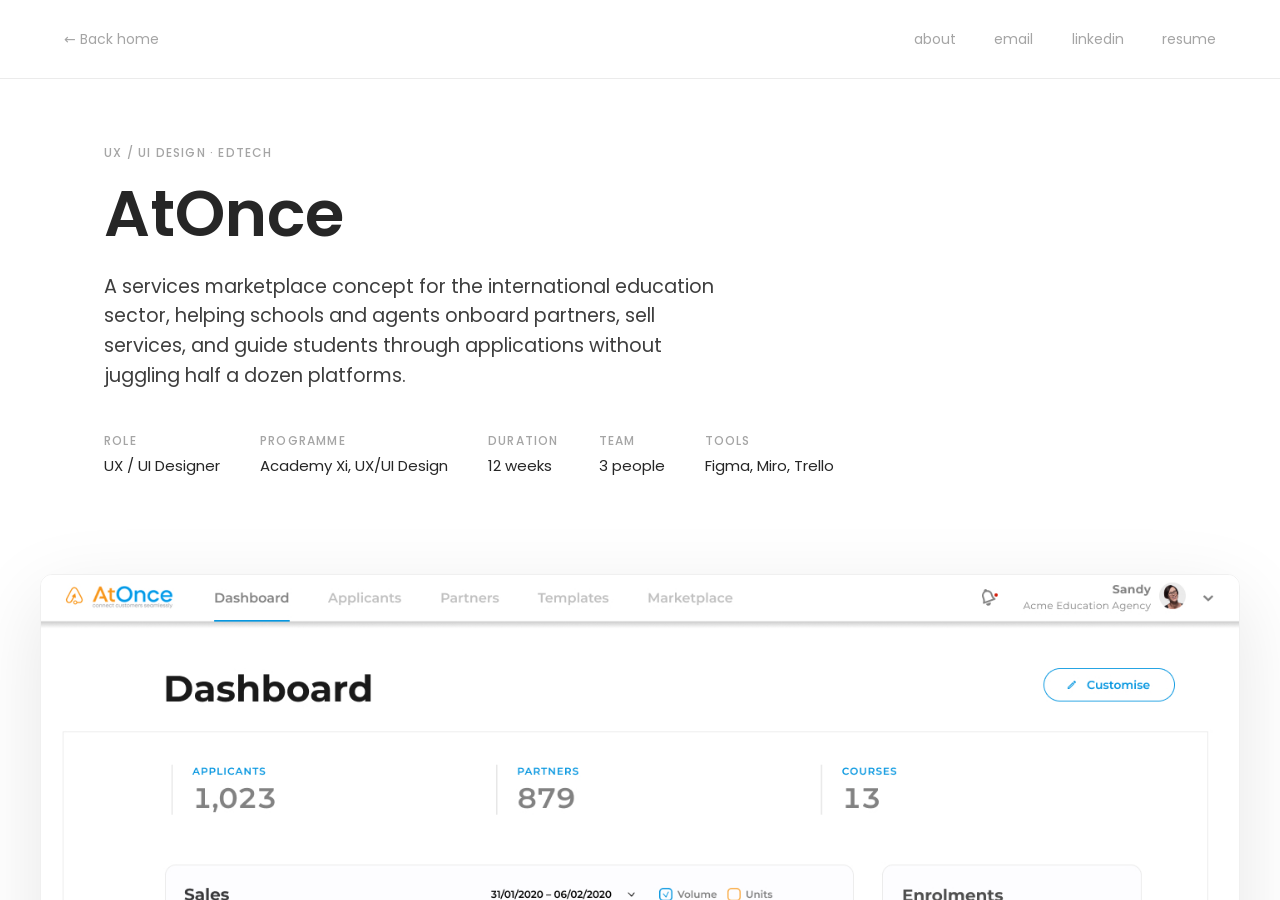
==== work/atonce/index.html @ ec9c0b7f "Publish portfolio site for GitHub Pages user site hosting. Co-authored-by: Cursor <cursoragent@curso" ====
<!DOCTYPE html>
<html lang="en">
<head>
  <meta charset="UTF-8">
  <meta name="viewport" content="width=device-width, initial-scale=1.0">
  <title>AtOnce | Jack Morgan</title>
  <meta name="description" content="Case study: designing a services marketplace for international education, onboarding schools, agents, and students.">
  <meta property="og:title" content="AtOnce | Jack Morgan">
  <meta property="og:description" content="Academy Xi UX/UI project, a platform to connect education agents, schools, and international students.">
  <meta property="og:image" content="../../images/case-studies/atonce/dashboard.jpg">
  <link rel="preconnect" href="https://fonts.googleapis.com">
  <link rel="preconnect" href="https://fonts.gstatic.com" crossorigin>
  <link href="https://fonts.googleapis.com/css2?family=Poppins:wght@400;500;600&display=swap" rel="stylesheet">
  <link rel="stylesheet" href="../../css/style.css">
  <link rel="icon" href="data:image/svg+xml,<svg xmlns='http://www.w3.org/2000/svg' viewBox='0 0 100 100'><text y='.9em' font-size='90'>J</text></svg>">
</head>
<body>
  <div class="case-panel case-panel--open" id="case-panel">
    <div class="case-panel__scroll">
      <div class="case-page">
    <header class="case-header">
      <a href="/index.html" class="case-back">← Back home</a>
                  <nav class="site-header__nav" aria-label="Site navigation">
        <a href="/index.html#about">about</a>
        <a href="mailto:jackalexmorgan@gmail.com">email</a>
        <a href="https://www.linkedin.com/in/jack-morgan-b9568921" target="_blank" rel="noopener noreferrer">linkedin</a>
        <a href="/resume.pdf" target="_blank" rel="noopener noreferrer">resume</a>
      </nav>
    </header>

    <section class="case-hero">
      <p class="case-hero-tag case-hero-tag--atonce reveal">UX / UI Design · EdTech</p>
      <h1 class="reveal">AtOnce</h1>
      <p class="case-hero-sub reveal">A services marketplace concept for the international education sector, helping schools and agents onboard partners, sell services, and guide students through applications without juggling half a dozen platforms.</p>

      <dl class="case-meta reveal">
        <div class="case-meta-item">
          <dt>Role</dt>
          <dd>UX / UI Designer</dd>
        </div>
        <div class="case-meta-item">
          <dt>Programme</dt>
          <dd>Academy Xi, UX/UI Design</dd>
        </div>
        <div class="case-meta-item">
          <dt>Duration</dt>
          <dd>12 weeks</dd>
        </div>
        <div class="case-meta-item">
          <dt>Team</dt>
          <dd>3 people</dd>
        </div>
        <div class="case-meta-item">
          <dt>Tools</dt>
          <dd>Figma, Miro, Trello</dd>
        </div>
      </dl>
    </section>

    <div class="case-hero-image reveal">
      <img src="../../images/case-studies/atonce/dashboard.jpg" alt="AtOnce dashboard showing marketplace, applicants, and partner management">
    </div>

    <div class="case-body">
      <section class="case-section reveal">
        <p class="section-label">01 — The brief</p>
        <h2>A marketplace for <em>education services</em></h2>
        <p>AtOnce was pitched as a services marketplace: a place where organisations could connect consumers to services through a transparent, multi-party platform. For this project, the focus narrowed to international education: schools and financial services providers on one side, education agents and students on the other.</p>
        <p>The core question was practical: what interface and journey gives wholesalers and retailers the simplest path to onboard, sell services, and keep applications moving? Students applying from overseas face language barriers, time-zone gaps, and a tangle of forms. Agents are stuck switching between platforms. Schools spend too long collating documents. AtOnce was meant to reduce all three.</p>

        <div class="image-block">
          <img src="../../images/case-studies/atonce/project-canvas.png" alt="AtOnce project canvas, problem statements, pain points, and proposed solution">
          <p class="image-caption">Project canvas: pain points, problem statements, and proposed outcomes mapped at the start of the project.</p>
        </div>
      </section>

      <section class="case-section reveal">
        <p class="section-label">02 — Discover</p>
        <h2>Understanding agents, <em>schools, and students</em></h2>
        <p>We started with qualitative and quantitative research, user interviews to hear how agents and school staff actually worked day to day, plus surveys and polls to test whether those patterns held at scale. The same themes kept surfacing: too much admin, too many errors, too many places to check for application status.</p>
        <p>I mapped existing journeys to see where handoffs broke down between enrolment offices, agents, and students in different time zones. That gave us a baseline before we looked at what competitors were doing.</p>

        <div class="research-steps">
          <div class="research-step">
            <h3>User interviews</h3>
            <p>Conversations with education agents and school administrators about how they onboard partners and manage student applications today.</p>
          </div>
          <div class="research-step">
            <h3>Surveys &amp; polls</h3>
            <p>Broader validation of the pain points we'd heard, language barriers, platform fragmentation, and delays caused by time differences.</p>
          </div>
          <div class="research-step">
            <h3>User flows</h3>
            <p>Documented how new users moved through setup and onboarding in the current (fragmented) experience.</p>
          </div>
        </div>

        <p><strong>Competitive analysis.</strong> We reviewed Cohortgo, Edvisor, and ApplyBoard to see how they handled agent onboarding, application tracking, and student-facing flows. Cohortgo was strong on payments and agent management but didn't cover enrolments. Edvisor and ApplyBoard each had useful patterns, particularly around dashboard density and how much status visibility agents expected, but none solved the whole problem.</p>

        <div class="competitor-grid">
          <img src="../../images/case-studies/atonce/competitors/atonce.jpg" alt="Cohortgo competitor analysis, agent management and onboarding flows">
          <img src="../../images/case-studies/atonce/competitors/edvisor.jpg" alt="Edvisor competitor analysis">
          <img src="../../images/case-studies/atonce/competitors/applyboard.jpg" alt="ApplyBoard competitor analysis">
        </div>

        <div class="image-block">
          <img src="../../images/case-studies/atonce/user-flow-onboarding.jpg" alt="AtOnce new user onboarding flow diagram">
          <p class="image-caption">New user onboarding flow: mapped before wireframing.</p>
        </div>
      </section>

      <section class="case-section reveal">
        <p class="section-label">03 — Define</p>
        <h2>From research to <em>shared priorities</em></h2>
        <p>Interview notes and survey responses went into an affinity map so the team could see clusters instead of individual anecdotes. Two problem statements drove the rest of the project: students who feel overwhelmed applying from abroad need a clearer, faster path through services and documentation; agents who are tired of switching platforms need one place to manage clients end to end.</p>
        <p>I developed a schools-focused persona, Sofia, who manages enrolments for an English language school in Sydney, to keep decisions grounded. She processes around 30 applications a month, tracks most of her work in Excel, and is tired of missing details, time-zone delays, and re-entering the same student information across systems.</p>

        <div class="image-block">
          <img src="../../images/case-studies/atonce/affinity-map.png" alt="Affinity map clustering research findings for AtOnce">
          <p class="image-caption">Affinity map: synthesising interview and survey findings into themes.</p>
        </div>

        <div class="image-block">
          <img src="../../images/case-studies/atonce/persona.jpg" alt="Schools persona for AtOnce, goals, frustrations, and context">
          <p class="image-caption">Schools persona: used to evaluate layout and workflow decisions.</p>
        </div>
      </section>

      <section class="case-section reveal">
        <p class="section-label">04 — Develop</p>
        <h2>Flows, structure, and <em>mid-fi wireframes</em></h2>
        <p>With the problem space defined, I worked through setup flows for new organisations, information architecture for the main product areas, and card sorting with the team to agree what belonged in primary navigation versus secondary settings.</p>
        <p>Mid-fidelity wireframes tested the dashboard, marketplace, applicant management, and form-builder concepts before any visual polish. The goal was to validate structure: could a school admin find an applicant, invite a partner, and edit a template without getting lost?</p>

        <div class="image-block">
          <img src="../../images/case-studies/atonce/user-flow-setup.jpg" alt="AtOnce new user setup flow diagram">
          <p class="image-caption">Setup flow: organisation configuration before day-to-day use.</p>
        </div>

        <div class="wireframe-grid">
          <img src="../../images/case-studies/atonce/wireframes/slide-1.jpeg" alt="AtOnce wireframe, dashboard concept">
          <img src="../../images/case-studies/atonce/wireframes/slide-2.jpeg" alt="AtOnce wireframe, marketplace concept">
          <img src="../../images/case-studies/atonce/wireframes/slide-3.jpeg" alt="AtOnce wireframe, applicants list">
          <img src="../../images/case-studies/atonce/wireframes/slide-4.jpeg" alt="AtOnce wireframe, partner invite">
          <img src="../../images/case-studies/atonce/wireframes/slide-5.jpeg" alt="AtOnce wireframe, form builder">
          <img src="../../images/case-studies/atonce/wireframes/slide-6.jpeg" alt="AtOnce wireframe, template editing">
        </div>
        <p class="image-caption">Mid-fidelity wireframes: six core screens explored before hi-fi design.</p>
      </section>

      <section class="case-section reveal">
        <p class="section-label">05 — Deliver</p>
        <h2>Hi-fi prototype across <em>the full platform</em></h2>
        <p>The final designs covered login and onboarding, a dashboard for daily overview, marketplace and partner management, applicant tracking, template libraries, and a form builder for custom application questions. Accessibility was a constraint throughout, iconography, dropdowns, language, and screen-reader compatibility all had to be considered alongside cost limits on assets.</p>
        <p>This was a concept delivered as part of my Academy Xi coursework, not a shipped product, but the process mirrored a real engagement: research, synthesis, iterative wireframes, and a clickable prototype ready for stakeholder review.</p>

        <div class="prototype-grid">
          <img src="../../images/case-studies/atonce/prototype/marketplace.jpg" alt="AtOnce marketplace, browsing available services">
          <img src="../../images/case-studies/atonce/prototype/applicants.jpg" alt="AtOnce applicants view">
          <img src="../../images/case-studies/atonce/prototype/partners.jpg" alt="AtOnce partners management">
          <img src="../../images/case-studies/atonce/prototype/templates.jpg" alt="AtOnce application templates">
          <img src="../../images/case-studies/atonce/prototype/edit-form.jpg" alt="AtOnce form builder, editing questions">
          <img src="../../images/case-studies/atonce/prototype/onboarding.jpg" alt="AtOnce onboarding screen">
        </div>
      </section>

      <section class="case-section reveal">
        <p class="section-label">06 — Outcome</p>
        <h2>What the project <em>taught me</em></h2>
        <p>AtOnce was my first end-to-end UX project, from canvas and interviews through to hi-fi screens, and it set the pattern for how I still work: map the ecosystem first, let research argue against your assumptions, and don't reach for visual design until the flows survive a wireframe conversation.</p>
        <p>The education domain added complexity I hadn't dealt with before: multiple user types with different goals, compliance undertones, and accessibility requirements that couldn't be an afterthought. Balancing agent efficiency with student clarity was the through-line of every iteration.</p>

        <div class="outcome-grid">
          <div class="outcome-card">
            <h3>Full double-diamond process</h3>
            <p>Discover, define, develop, and deliver, with research artefacts, personas, and prototypes at each stage.</p>
          </div>
          <div class="outcome-card">
            <h3>Multi-sided platform</h3>
            <p>Designed for schools, agents, and students, each with different entry points into the same marketplace.</p>
          </div>
          <div class="outcome-card">
            <h3>Form builder &amp; templates</h3>
            <p>Custom application flows so organisations could adapt questions without developer support.</p>
          </div>
          <div class="outcome-card">
            <h3>Accessibility-aware</h3>
            <p>Constraints around iconography, language, and assistive technology shaped decisions from wireframes onward.</p>
          </div>
        </div>
      </section>
    </div>

    <footer class="case-footer">
      <p>See also: <em><a href="../digital-hq/index.html" data-hover-color="#2066ad">Digital HQ</a></em> · <em><a href="../galleries/insurance-dashboard/index.html" data-hover-color="#ffcf00">Insurance Dashboard</a></em></p>
      <p class="case-footer-sub">Interested in working together?</p>
      <div class="case-footer-links">
        <a href="/index.html">Back home</a>
        <a href="https://www.linkedin.com/in/jack-morgan-b9568921" target="_blank" rel="noopener noreferrer">LinkedIn</a>
        <a href="mailto:jackalexmorgan@gmail.com">Email</a>
      </div>
    </footer>
  </div>
    </div>
  </div>
<script src="../../js/cursor.js"></script>
<script src="../../js/case-panel.js"></script>
</body>
</html>
---- css/style.css ----
@import url('https://fonts.googleapis.com/css2?family=Poppins:wght@400;500;600&display=swap');

:root {
  --bg: #ffffff;
  --bg-block: #f7f7f7;
  --text: #262626;
  --text-body: #3e3e3e;
  --text-muted: #a5a5a5;
  --text-block-muted: #666666;
  --accent-cta: #6f56cc;
  --highlight: #d9f8fe;
  --border: #d4d4d4;
  --font-heading: 'Poppins', system-ui, sans-serif;
  --font-sans: 'Poppins', system-ui, sans-serif;
  --ease: cubic-bezier(0.22, 1, 0.36, 1);
  --content-max: 1251px;
  --layout-gutter: clamp(1.5rem, 5vw, 5rem);
  --gutter: var(--layout-gutter);
  --work-screenshot-shadow: 0 4px 32px rgba(0, 0, 0, 0.2);
}

*,
*::before,
*::after {
  box-sizing: border-box;
  margin: 0;
  padding: 0;
}

html {
  scroll-behavior: smooth;
  -webkit-font-smoothing: antialiased;
}

body {
  font-family: var(--font-sans);
  background: var(--bg);
  color: var(--text);
  line-height: 1.6;
  font-size: 16px;
}

body.has-floating-cursor,
body.has-floating-cursor a,
body.has-floating-cursor button,
body.has-floating-cursor input,
body.has-floating-cursor textarea,
body.has-floating-cursor select,
body.has-floating-cursor label,
body.has-floating-cursor summary,
body.has-floating-cursor .block,
body.has-floating-cursor .gallery-page__image--expandable,
body.has-floating-cursor .gallery-lightbox__backdrop {
  cursor: none;
}

.floating-cursor {
  position: fixed;
  inset: 0;
  pointer-events: none;
  z-index: 100000;
}

.floating-cursor.is-hidden {
  opacity: 0;
  visibility: hidden;
}

.floating-cursor__ring {
  position: fixed;
  top: 0;
  left: 0;
  display: flex;
  align-items: center;
  justify-content: center;
  border-radius: 50%;
  pointer-events: none;
  will-change: transform;
  width: 24px;
  height: 24px;
  background: rgba(88, 88, 96, 0.34);
  box-shadow:
    inset 0 0 0 0.5px rgba(255, 255, 255, 0.28),
    0 1px 6px rgba(0, 0, 0, 0.1);
  transition:
    width 0.38s cubic-bezier(0.34, 1.25, 0.64, 1),
    height 0.38s cubic-bezier(0.34, 1.25, 0.64, 1),
    background 0.28s ease,
    box-shadow 0.28s ease,
    opacity 0.28s ease;
}

.floating-cursor__icon {
  position: absolute;
  width: 18px;
  height: 18px;
  color: rgba(255, 255, 255, 0.92);
  opacity: 0;
  transform: scale(0.82);
  transition:
    opacity 0.24s ease,
    transform 0.32s cubic-bezier(0.34, 1.25, 0.64, 1);
}

.floating-cursor.is-zoom-in .floating-cursor__ring {
  width: 46px;
  height: 46px;
  background: rgba(120, 120, 128, 0.3);
}

.floating-cursor.is-zoom-in .floating-cursor__icon--zoom-in {
  opacity: 1;
  transform: scale(1);
}

.floating-cursor.is-zoom-out .floating-cursor__ring {
  width: 46px;
  height: 46px;
  background: rgba(255, 255, 255, 0.22);
  box-shadow:
    inset 0 0 0 0.5px rgba(255, 255, 255, 0.35),
    0 4px 18px rgba(0, 0, 0, 0.14);
}

.floating-cursor.is-zoom-out .floating-cursor__icon--zoom-out {
  opacity: 1;
  transform: scale(1);
}

.floating-cursor.is-hover .floating-cursor__ring {
  width: 52px;
  height: 52px;
  background: rgba(120, 120, 128, 0.24);
}

.floating-cursor.is-on-block .floating-cursor__ring {
  width: 58px;
  height: 58px;
  background: rgba(255, 255, 255, 0.32);
  box-shadow:
    inset 0 0 0 0.5px rgba(255, 255, 255, 0.55),
    0 4px 18px rgba(0, 0, 0, 0.1);
}

.floating-cursor.is-pressed .floating-cursor__ring {
  width: 18px;
  height: 18px;
  background: rgba(88, 88, 96, 0.42);
}

.floating-cursor.is-on-block.is-pressed .floating-cursor__ring {
  width: 28px;
  height: 28px;
  background: rgba(255, 255, 255, 0.38);
}

.floating-cursor.is-zoom-in.is-pressed .floating-cursor__ring,
.floating-cursor.is-zoom-out.is-pressed .floating-cursor__ring {
  width: 38px;
  height: 38px;
}

@media (prefers-reduced-motion: reduce) {
  .floating-cursor__ring,
  .floating-cursor__icon {
    transition: none;
  }
}

a {
  color: inherit;
  text-decoration: none;
}

img {
  max-width: 100%;
  display: block;
}

button {
  font: inherit;
  color: inherit;
  border: none;
  background: none;
  cursor: pointer;
}

::selection {
  background: var(--highlight);
}

/* ─── Header ─── */

.site-header {
  position: fixed;
  top: 0;
  left: 0;
  right: 0;
  z-index: 100;
  display: flex;
  align-items: center;
  justify-content: space-between;
  padding: 1.75rem var(--gutter);
  pointer-events: none;
  background: transparent;
  border-bottom: 1px solid transparent;
  backdrop-filter: blur(0);
  transition:
    background 0.35s var(--ease),
    border-color 0.35s var(--ease),
    backdrop-filter 0.35s var(--ease),
    opacity 1.4s var(--ease),
    visibility 1.4s;
}

.hero-chrome {
  opacity: 0;
  visibility: hidden;
  transition: opacity 1.4s var(--ease), visibility 1.4s;
}

.hero-chrome.is-visible {
  opacity: 1;
  visibility: visible;
}

.site-header.hero-chrome:not(.is-visible) a {
  pointer-events: none;
}

.site-header a {
  pointer-events: auto;
}

.site-header__brand,
.site-header__nav a {
  font-size: 14px;
  color: var(--text-muted);
  transition: color 0.3s var(--ease);
}

.site-header__brand:hover,
.site-header__nav a:hover {
  color: var(--text);
}

.site-header__nav {
  display: flex;
  gap: clamp(1.25rem, 3vw, 2.5rem);
}

.site-header--static {
  opacity: 1;
  visibility: visible;
  pointer-events: auto;
  background: rgba(255, 255, 255, 0.92);
  backdrop-filter: blur(12px);
  border-bottom: 1px solid rgba(0, 0, 0, 0.08);
}

.site-header--static a {
  pointer-events: auto;
}

/* ─── Hero ─── */

.hero {
  min-height: 100dvh;
  height: 100dvh;
  position: relative;
  padding: 0 var(--gutter);
}

.hero__content {
  position: absolute;
  top: 50%;
  left: 50%;
  transform: translate(-50%, -50%);
  max-width: 960px;
  width: 100%;
}

.hero__title {
  position: relative;
  font-family: var(--font-heading);
  font-size: clamp(2rem, 4.5vw, 50px);
  font-weight: 600;
  line-height: 1.45;
  color: var(--text);
}

.hero__line {
  display: block;
}

.hero__line + .hero__line {
  margin-top: 0.2em;
}

.hero__highlight,
.text-highlight {
  background-color: var(--highlight-bg, var(--highlight));
  color: inherit;
  padding: 0.06em 0.12em;
  box-decoration-break: clone;
  -webkit-box-decoration-break: clone;
}

.text-highlight--lavender { --highlight-bg: #f3e8ff; }
.text-highlight--cyan { --highlight-bg: #ccf2fb; }
.text-highlight--blue { --highlight-bg: #d4e8ff; }
.text-highlight--mint { --highlight-bg: #ccf5dd; }
.text-highlight--purple { --highlight-bg: #ddd4ff; }
.text-highlight--pink { --highlight-bg: #ffd4e5; }
.text-highlight--sky { --highlight-bg: #c2ebff; }
.text-highlight--peach { --highlight-bg: #ffe4c7; }
.text-highlight--digital-hq { --highlight-bg: #c5daf2; }

.hero__highlight:empty {
  background-color: transparent;
  padding: 0;
}

.typewriter-cursor {
  display: inline-block;
  width: 3px;
  height: 1.35em;
  background: var(--text);
  margin-left: 1px;
  vertical-align: -0.1em;
  animation: cursor-blink 0.7s step-end infinite;
}

@keyframes cursor-blink {
  0%, 100% { opacity: 1; }
  50% { opacity: 0; }
}

.scroll-indicator {
  position: absolute;
  bottom: 3rem;
  left: 50%;
  transform: translateX(-50%);
  display: flex;
  align-items: center;
  justify-content: center;
  width: 41px;
  height: 65px;
  border: 2px solid var(--border);
  border-radius: 100px;
  color: var(--text-muted);
  transition:
    opacity 1.4s var(--ease),
    visibility 1.4s,
    border-color 0.3s var(--ease),
    color 0.3s var(--ease);
}

.scroll-indicator:hover {
  border-color: var(--text-muted);
  color: var(--text);
}

.scroll-indicator__icon {
  width: 14px;
  height: 22px;
  display: block;
  animation: scroll-arrow-bob 4s var(--ease) infinite;
}

@keyframes scroll-arrow-bob {
  0%, 100% { transform: translateY(0); opacity: 1; }
  50% { transform: translateY(5px); opacity: 0.55; }
}

/* ─── Work blocks ─── */

.work {
  padding: 0 var(--gutter) 6rem;
}

.work__inner {
  width: 100%;
  max-width: none;
  margin: 0 auto;
  display: flex;
  flex-direction: column;
  gap: 40px;
}

.gallery-row {
  display: grid;
  grid-template-columns: repeat(2, minmax(0, 1fr));
  gap: 40px;
}

.block {
  display: flex;
  flex-direction: column;
  width: 100%;
  min-height: 600px;
  background: var(--bg-block);
  border: none;
  border-radius: 8px;
  text-align: left;
  padding: 12px 16px 33px;
  gap: 12px;
  cursor: pointer;
  overflow: hidden;
  position: relative;
  isolation: isolate;
  --hover-x: 50%;
  --hover-y: 50%;
  --hover-active-radius: 0px;
  --block-hover: #6f56cc;
}

.block::before {
  content: '';
  position: absolute;
  inset: 0;
  background: var(--block-hover);
  clip-path: circle(0px at var(--hover-x) var(--hover-y));
  transition: clip-path 0.55s var(--ease);
  z-index: 0;
  pointer-events: none;
}

.block > * {
  position: relative;
  z-index: 1;
}

.block.is-hover::before,
.block:focus-visible::before {
  clip-path: circle(var(--hover-active-radius) at var(--hover-x) var(--hover-y));
}

a.block {
  color: inherit;
}

.block--case-study .block__body,
.block--gallery .block__body {
  flex: 1;
  display: flex;
  align-items: center;
  justify-content: center;
  min-height: 0;
  padding: 0;
}

.block--case-study .block__body {
  flex-direction: row;
  gap: clamp(2.5rem, 8vw, 120px);
}

.block--case-study-reverse .block__body {
  flex-direction: row-reverse;
}

.block--case-study .block__media {
  position: static;
  flex-shrink: 0;
  width: auto;
  max-width: none;
}

.block__frame {
  position: relative;
  overflow: hidden;
  border-radius: 12px;
  box-shadow: none;
  flex-shrink: 0;
  transition: transform 0.5s var(--ease);
  line-height: 0;
}

.block__frame--case {
  width: 470px;
  max-width: 100%;
  height: 267px;
}

.block__frame--phone {
  width: 148px;
  height: 320px;
}

.block__frame--wide {
  width: 350px;
  max-width: 100%;
  height: 250px;
}

.block__frame--swap {
  border-radius: 0;
  box-shadow: none;
  background: transparent;
  overflow: visible;
}

.block__frame:not(.block__frame--swap) {
  overflow: visible;
}

.block__frame--swap .block__frame__img--hover {
  position: absolute;
  inset: 0;
  opacity: 0;
  width: 100%;
  height: 100%;
  object-fit: contain;
  object-position: center;
  border-radius: 0;
  box-shadow: none;
  filter: drop-shadow(0 4px 50px rgba(0, 0, 0, 0.25));
  transform: scale(1);
  transform-origin: center center;
}

.block.is-hover .block__frame--swap .block__frame__img--default,
.block:focus-visible .block__frame--swap .block__frame__img--default {
  opacity: 0;
}

.block.is-hover .block__frame--swap .block__frame__img--hover,
.block:focus-visible .block__frame--swap .block__frame__img--hover {
  opacity: 1;
  transform: scale(2);
}

.block.is-hover .block__frame--swap.block__frame--hover-scale-3 .block__frame__img--hover,
.block:focus-visible .block__frame--swap.block__frame--hover-scale-3 .block__frame__img--hover {
  transform: scale(3);
}

.block__frame img {
  position: absolute;
  display: block;
  max-width: none;
  pointer-events: none;
}

.block__frame--fill img,
.block__frame--case:not(.block__frame--crop-digital-hq):not(.block__frame--crop-migrate):not(.block__frame--swap) img,
.block__frame--phone:not(.block__frame--swap) img,
.block__frame--wide:not(.block__frame--crop-insurance):not(.block__frame--crop-portal):not(.block__frame--swap) img,
.block__frame--swap .block__frame__img--default {
  inset: 0;
  width: 100%;
  height: 100%;
  object-fit: cover;
}

.block__frame--crop-insurance img {
  height: 302.29%;
  width: 130.14%;
  left: -14.9%;
  top: -0.23%;
}

.block__frame--crop-digital-hq img {
  height: 344.75%;
  width: 100%;
  left: 0;
  top: -8.05%;
}

.block__frame--crop-migrate img {
  height: 123.52%;
  width: 101.43%;
  left: -0.93%;
  top: 0.08%;
}

.block__frame--crop-portal img {
  height: 100%;
  width: 125.35%;
  left: -4.27%;
  top: 0;
}

.block.is-hover .block__frame,
.block:focus-visible .block__frame {
  transform: scale(1.06);
}

.block--case-study .block__copy {
  position: static;
  transform: none;
  flex-shrink: 0;
  width: min(331px, 100%);
  max-width: 331px;
  padding: 0;
  display: flex;
  flex-direction: column;
  gap: 12px;
  align-self: center;
}

.block--gallery {
  min-height: 600px;
}

.block__meta {
  display: flex;
  justify-content: space-between;
  align-items: baseline;
  gap: 10px;
  flex-shrink: 0;
}

.block__label {
  flex: 1;
  min-width: 0;
}

.block__label,
.block__type {
  font-size: 14px;
  color: var(--text-muted);
  transition: color 0.4s var(--ease);
}

.block:hover .block__label,
.block:hover .block__type,
.block:focus-visible .block__label,
.block:focus-visible .block__type,
.block.is-hover .block__label,
.block.is-hover .block__type {
  color: #fff;
}

.block.is-hover .block__brand,
.block.is-hover .block__title,
.block.is-hover .block__desc,
.block:focus-visible .block__brand,
.block:focus-visible .block__title,
.block:focus-visible .block__desc {
  color: #fff;
}

.block__body {
  flex: 1;
  display: grid;
  grid-template-columns: minmax(0, 1fr) minmax(0, 1fr);
  gap: clamp(3rem, 8vw, 6.5rem);
  align-items: center;
  padding: clamp(1.5rem, 4vw, 3.5rem) clamp(0.75rem, 2vw, 1.5rem);
  min-height: 0;
}

.block__body--gallery {
  display: flex;
  align-items: center;
  justify-content: center;
  grid-template-columns: unset;
  padding: 0;
}

.block__media {
  display: flex;
  align-items: center;
  justify-content: center;
  width: 100%;
  height: auto;
  align-self: center;
  padding: 1.75rem;
}

.block__media img {
  display: block;
  transition: transform 0.5s var(--ease);
  transform: scale(1);
  transform-origin: center center;
}

.block__frame img {
  transform: none;
}

.block__frame .block__frame__img--default,
.block__frame:not(.block__frame--swap) > img {
  border-radius: 12px;
  box-shadow: var(--work-screenshot-shadow);
}

.block__frame:not(.block__frame--swap) img {
  transition: none;
}

.block__frame--swap img {
  transition: opacity 0.3s var(--ease), filter 0.3s var(--ease), transform 0.5s var(--ease);
}

.block__copy {
  max-width: 24rem;
  align-self: center;
}

.block__brand {
  font-size: 14px;
  color: var(--text-block-muted);
  line-height: 1.4;
  transition: color 0.4s var(--ease);
}

.block:hover .block__brand,
.block:focus-visible .block__brand {
  color: #fff;
}

.block__title {
  font-family: var(--font-heading);
  font-size: clamp(1.75rem, 3.2vw, 40px);
  font-weight: 600;
  color: var(--text-block-muted);
  line-height: 1.125;
  margin-bottom: 0;
  transition: color 0.4s var(--ease);
}

.block--case-study .block__title {
  line-height: 45px;
}

.block:hover .block__title,
.block:focus-visible .block__title {
  color: #fff;
}

.block__desc {
  font-size: 14px;
  color: var(--text-block-muted);
  line-height: 1.65;
  max-width: 293px;
  margin: 0;
  transition: color 0.4s var(--ease);
}

.block:hover .block__desc,
.block:focus-visible .block__desc {
  color: #fff;
}

/* ─── About ─── */

.about {
  padding: 6rem var(--gutter) 8rem;
  border-top: 1px solid rgba(0, 0, 0, 0.06);
}

.about__inner {
  max-width: 720px;
  margin: 0 auto;
}

.about__heading {
  font-family: var(--font-heading);
  font-size: clamp(2rem, 4vw, 2.75rem);
  font-weight: 600;
  line-height: 1.2;
  margin-bottom: 2rem;
  color: var(--text);
}

.about__heading em,
.about__heading .text-highlight {
  font-style: normal;
}

.about p {
  font-size: 1rem;
  color: var(--text-body);
  margin-bottom: 1.25rem;
  max-width: 60ch;
  line-height: 1.7;
}

.about__meta {
  display: flex;
  flex-wrap: wrap;
  gap: 2.5rem;
  margin-top: 3rem;
  padding-top: 2rem;
  border-top: 1px solid rgba(0, 0, 0, 0.08);
}

.about__meta dt {
  font-size: 12px;
  font-weight: 500;
  letter-spacing: 0.06em;
  text-transform: uppercase;
  color: var(--text-muted);
  margin-bottom: 0.25rem;
}

.about__meta dd {
  font-size: 0.9375rem;
  color: var(--text-body);
}

.about__meta dd a {
  border-bottom: 1px solid var(--border);
  transition: border-color 0.3s;
}

.about__meta dd a:hover {
  border-color: var(--text);
}

/* ─── Scroll reveal ─── */

.reveal {
  opacity: 0;
  transform: translateY(32px);
  transition: opacity 0.8s var(--ease), transform 0.8s var(--ease);
}

.reveal.visible {
  opacity: 1;
  transform: translateY(0);
}

.reveal.visible .reveal {
  opacity: 1;
  transform: translateY(0);
}

@media (prefers-reduced-motion: reduce) {
  html { scroll-behavior: auto; }
  .scroll-indicator__icon { animation: none; }
  .typewriter-cursor { animation: none; opacity: 1; }
  .hero-chrome {
    opacity: 1;
    visibility: visible;
  }
  .reveal {
    opacity: 1;
    transform: none;
    transition: none;
  }

  .block::before {
    transition: none;
  }

  .block.is-hover::before,
  .block:focus-visible::before {
    clip-path: none;
  }

  .block.is-hover .block__frame,
  .block:focus-visible .block__frame,
  .block:hover .block__frame {
    transform: none;
  }
}

/* ─── Case panel ─── */

body.case-open {
  overflow: hidden;
}

.case-panel {
  position: fixed;
  inset: 0;
  z-index: 200;
  background: var(--bg);
  transform: translateX(100%);
  transition: transform 0.55s var(--ease);
  will-change: transform;
  box-shadow: -12px 0 40px rgba(0, 0, 0, 0.08);
}

.case-panel--open {
  transform: translateX(0);
}

.case-panel__scroll {
  height: 100%;
  overflow-y: auto;
  overflow-x: hidden;
  overscroll-behavior: contain;
}

@media (prefers-reduced-motion: reduce) {
  .case-panel { transition: none; }
}

/* ─── Case study pages ─── */

.case-page {
  min-height: 100vh;
}

.case-header {
  padding: 1.75rem var(--gutter);
  display: flex;
  justify-content: space-between;
  align-items: center;
  border-bottom: 1px solid rgba(0, 0, 0, 0.08);
  position: sticky;
  top: 0;
  background: rgba(255, 255, 255, 0.92);
  backdrop-filter: blur(12px);
  z-index: 100;
}

.case-back {
  font-size: 14px;
  color: var(--text-muted);
  transition: color 0.3s;
}

.case-back:hover {
  color: var(--text);
}

.case-hero {
  padding: 4rem var(--gutter) 3rem;
  max-width: 1200px;
  margin: 0 auto;
}

.case-hero-tag {
  font-size: 12px;
  font-weight: 500;
  letter-spacing: 0.1em;
  text-transform: uppercase;
  color: var(--text-muted);
  margin-bottom: 1rem;
}

.case-hero h1 {
  font-family: var(--font-heading);
  font-size: clamp(2.5rem, 5vw, 4rem);
  font-weight: 600;
  line-height: 1.08;
  max-width: 16ch;
  margin-bottom: 1.5rem;
}

.case-hero-sub {
  font-size: clamp(1rem, 1.8vw, 1.2rem);
  color: var(--text-body);
  max-width: 52ch;
  line-height: 1.55;
  margin-bottom: 2.5rem;
}

.case-meta {
  display: flex;
  flex-wrap: wrap;
  gap: 2.5rem;
}

.case-meta-item dt {
  font-size: 12px;
  font-weight: 500;
  letter-spacing: 0.1em;
  text-transform: uppercase;
  color: var(--text-muted);
  margin-bottom: 0.25rem;
}

.case-meta-item dd {
  font-size: 0.9375rem;
}

.case-hero-image {
  margin: 3rem var(--gutter) 0;
  border-radius: 12px;
  overflow: hidden;
  box-shadow: 0 24px 80px rgba(0, 0, 0, 0.1);
  border: 1px solid rgba(0, 0, 0, 0.06);
  max-width: 1200px;
  margin-left: auto;
  margin-right: auto;
}

.case-hero-image img {
  width: 100%;
}

.case-body {
  max-width: 820px;
  margin: 0 auto;
  padding: 5rem var(--gutter);
}

.case-section {
  margin-bottom: 5rem;
}

.case-section:last-child {
  margin-bottom: 0;
}

.section-label {
  font-size: 12px;
  font-weight: 500;
  letter-spacing: 0.1em;
  text-transform: uppercase;
  color: var(--text-muted);
  margin-bottom: 1rem;
}

.case-section h2 {
  font-family: var(--font-heading);
  font-size: clamp(1.75rem, 3vw, 2.25rem);
  font-weight: 600;
  line-height: 1.2;
  margin-bottom: 1.5rem;
}

.case-section h2 em {
  font-style: italic;
}

.case-section p {
  font-size: 1rem;
  color: var(--text-body);
  margin-bottom: 1.25rem;
  line-height: 1.7;
}

.stat-row {
  display: grid;
  grid-template-columns: repeat(3, 1fr);
  gap: 1rem;
  margin: 2.5rem 0;
}

.stat-card {
  background: var(--bg-block);
  border: 1px solid rgba(0, 0, 0, 0.06);
  border-radius: 12px;
  padding: 1.5rem;
  text-align: center;
}

.stat-value {
  font-family: var(--font-heading);
  font-size: 2rem;
  font-weight: 600;
  line-height: 1;
  margin-bottom: 0.5rem;
}

.stat-label {
  font-size: 0.8125rem;
  color: var(--text-body);
}

.decision-grid {
  display: grid;
  grid-template-columns: repeat(2, 1fr);
  gap: 1rem;
  margin: 2rem 0;
}

.decision-card {
  background: var(--bg-block);
  border: 1px solid rgba(0, 0, 0, 0.06);
  border-radius: 12px;
  padding: 1.5rem;
}

.decision-card h3 {
  font-size: 1rem;
  font-weight: 500;
  margin-bottom: 0.5rem;
}

.decision-card p {
  font-size: 0.9375rem;
  margin-bottom: 0;
}

.image-block {
  margin: 3rem -2rem;
}

.image-block img {
  width: 100%;
  border-radius: 12px;
  box-shadow: 0 16px 48px rgba(0, 0, 0, 0.08);
  border: 1px solid rgba(0, 0, 0, 0.06);
}

.image-caption {
  font-size: 0.8125rem;
  color: var(--text-muted);
  text-align: center;
  margin-top: 1rem;
  font-style: italic;
}

.image-block--wireframe img {
  border: 2px dashed rgba(0, 0, 0, 0.12);
  box-shadow: none;
  background: #fff;
}

.research-steps {
  display: flex;
  flex-direction: column;
  margin: 2rem 0;
  border-top: 1px solid rgba(0, 0, 0, 0.08);
}

.research-step {
  display: grid;
  grid-template-columns: 140px 1fr;
  gap: 1.5rem;
  padding: 1.25rem 0;
  border-bottom: 1px solid rgba(0, 0, 0, 0.08);
  align-items: start;
}

.research-step h3 {
  font-size: 0.9375rem;
  font-weight: 500;
}

.research-step p {
  font-size: 0.9375rem;
  margin-bottom: 0;
}

.wireframe-grid,
.competitor-grid {
  display: grid;
  grid-template-columns: repeat(3, 1fr);
  gap: 1rem;
  margin: 2rem 0;
}

.wireframe-grid img,
.competitor-grid img {
  width: 100%;
  border-radius: 12px;
  border: 1px solid rgba(0, 0, 0, 0.06);
}

.wireframe-grid img {
  border-style: dashed;
  background: #fff;
}

.prototype-grid {
  display: grid;
  grid-template-columns: repeat(2, 1fr);
  gap: 1.25rem;
  margin: 2rem 0;
}

.prototype-grid img {
  width: 100%;
  border-radius: 12px;
  border: 1px solid rgba(0, 0, 0, 0.06);
  box-shadow: 0 12px 32px rgba(0, 0, 0, 0.06);
}

.learn-grid {
  display: grid;
  grid-template-columns: repeat(2, 1fr);
  gap: 1rem;
  margin: 2rem 0;
}

.case-subheading {
  font-size: 1.125rem;
  font-weight: 600;
  margin: 2.25rem 0 0.75rem;
}

.learn-card {
  padding: 1.5rem;
  border-left: 3px solid var(--highlight);
  background: rgba(217, 248, 254, 0.3);
  border-radius: 0 12px 12px 0;
}

.learn-card h3 {
  font-size: 0.9375rem;
  font-weight: 500;
  margin-bottom: 0.5rem;
}

.learn-card p {
  font-size: 0.9375rem;
  margin-bottom: 0;
}

.iteration-list {
  display: flex;
  flex-direction: column;
  margin: 2rem 0;
}

.iteration-item {
  display: grid;
  grid-template-columns: 120px 1fr;
  gap: 1.5rem;
  padding: 1.25rem 0;
  border-bottom: 1px solid rgba(0, 0, 0, 0.08);
}

.iteration-label {
  font-size: 12px;
  font-weight: 500;
  letter-spacing: 0.06em;
  text-transform: uppercase;
  color: var(--text-muted);
}

.iteration-item p {
  margin-bottom: 0;
  font-size: 0.9375rem;
}

.outcome-grid {
  display: grid;
  grid-template-columns: repeat(2, 1fr);
  gap: 1rem;
  margin-top: 2rem;
}

.outcome-card {
  background: var(--text);
  color: #fff;
  border-radius: 12px;
  padding: 1.75rem;
}

.outcome-card h3 {
  font-family: var(--font-heading);
  font-size: 1.25rem;
  font-weight: 600;
  margin-bottom: 0.75rem;
}

.outcome-card p {
  color: rgba(255, 255, 255, 0.7);
  font-size: 0.9375rem;
  margin-bottom: 0;
}

.outcome-grid--recertifications .outcome-card {
  background: #6f56cc;
}

.design-test {
  display: flex;
  flex-direction: column;
  gap: clamp(3rem, 6vw, 4.5rem);
  margin-top: 2.5rem;
}

.design-test__item {
  display: grid;
  grid-template-columns: minmax(0, 0.4fr) minmax(0, 0.6fr);
  gap: clamp(1.75rem, 4vw, 3rem);
  align-items: start;
}

.design-test__item--stacked {
  grid-template-columns: 1fr;
}

.design-test__item--reverse .design-test__copy {
  order: 2;
}

.design-test__item--reverse .design-test__media {
  order: 1;
}

.design-test__copy h3 {
  font-family: var(--font-heading);
  font-size: 1.25rem;
  font-weight: 600;
  margin-bottom: 0.75rem;
}

.design-test__copy p {
  font-size: 0.9375rem;
  line-height: 1.7;
  margin-bottom: 1.25rem;
}

.design-test__copy p:last-child {
  margin-bottom: 0;
}

.design-test__media img {
  display: block;
  width: 100%;
  border-radius: 12px;
  box-shadow: 0 12px 40px rgba(0, 0, 0, 0.1);
  border: 1px solid rgba(0, 0, 0, 0.06);
}

.design-test__media .image-compare__image {
  border-radius: 0;
  box-shadow: none;
  border: 0;
}

.design-test__compare {
  display: grid;
  grid-template-columns: repeat(2, minmax(0, 1fr));
  gap: 1rem;
}

.image-compare {
  position: relative;
  overflow: hidden;
  border-radius: 12px;
  box-shadow: 0 12px 40px rgba(0, 0, 0, 0.1);
  border: 1px solid rgba(0, 0, 0, 0.06);
  touch-action: none;
  user-select: none;
  cursor: ew-resize;
  --compare-position: 50%;
}

.image-compare.is-hover-tracking {
  cursor: crosshair;
}

.image-compare__image {
  display: block;
  width: 100%;
  height: auto;
  pointer-events: none;
}

.image-compare__before-wrap {
  position: absolute;
  inset: 0 auto 0 0;
  width: var(--compare-position);
  overflow: hidden;
}

.image-compare__image--before {
  max-width: none;
}

.image-compare__divider {
  position: absolute;
  top: 0;
  bottom: 0;
  left: var(--compare-position);
  width: 2px;
  transform: translateX(-50%);
  background: rgba(255, 255, 255, 0.95);
  box-shadow: 0 0 0 1px rgba(0, 0, 0, 0.08);
  z-index: 2;
}

.image-compare__handle {
  position: absolute;
  top: 50%;
  left: 50%;
  transform: translate(-50%, -50%);
  display: flex;
  align-items: center;
  justify-content: center;
  width: 36px;
  height: 36px;
  border-radius: 999px;
  background: rgba(255, 255, 255, 0.96);
  box-shadow:
    0 0 0 1px rgba(0, 0, 0, 0.08),
    0 8px 24px rgba(0, 0, 0, 0.14);
  color: rgba(38, 38, 38, 0.72);
}

.image-compare__handle svg {
  width: 18px;
  height: 18px;
}

.image-compare__label {
  position: absolute;
  top: 0.85rem;
  z-index: 3;
  padding: 0.35rem 0.65rem;
  border-radius: 6px;
  background: rgba(38, 38, 38, 0.72);
  color: rgba(255, 255, 255, 0.92);
  font-size: 11px;
  font-weight: 600;
  letter-spacing: 0.08em;
  text-transform: uppercase;
  pointer-events: none;
}

.image-compare__label--before {
  left: 0.85rem;
}

.image-compare__label--after {
  right: 0.85rem;
}

.image-compare__input {
  position: absolute;
  width: 1px;
  height: 1px;
  margin: -1px;
  padding: 0;
  overflow: hidden;
  clip: rect(0, 0, 0, 0);
  white-space: nowrap;
  border: 0;
}

@media (prefers-reduced-motion: reduce) {
  .image-compare__divider,
  .image-compare__handle {
    transition: none;
  }
}

.design-test__compare figcaption,
.design-test__duo figcaption,
.design-test__stack figcaption,
.design-test__media figure figcaption {
  font-size: 13px;
  color: var(--text-muted);
  margin-top: 0.65rem;
  text-align: center;
}

.design-test__duo {
  display: grid;
  grid-template-columns: minmax(0, 0.32fr) minmax(0, 0.68fr);
  gap: 1rem;
  align-items: start;
}

.design-test__duo--equal {
  grid-template-columns: repeat(2, minmax(0, 1fr));
  gap: clamp(1.25rem, 3vw, 2rem);
  align-items: start;
  justify-items: center;
}

.design-test__duo--equal figure {
  margin: 0;
  width: 100%;
  max-width: min(360px, 100%);
}

.design-test__stack {
  display: flex;
  flex-direction: column;
  gap: 1rem;
}

.case-footer {
  text-align: center;
  padding: 5rem var(--gutter) 6rem;
  border-top: 1px solid rgba(0, 0, 0, 0.08);
}

.case-footer p {
  font-family: var(--font-heading);
  font-size: clamp(1.5rem, 3vw, 2rem);
  font-weight: 600;
  margin-bottom: 0.25rem;
}

.case-footer p em {
  font-style: italic;
}

.case-footer-sub {
  font-size: 0.9375rem;
  color: var(--text-body);
  margin-top: 1rem;
}

.case-footer-links {
  display: flex;
  justify-content: center;
  gap: 1.5rem;
  margin-top: 2rem;
}

.case-footer p em a {
  transition: color 0.3s var(--ease);
}

.case-footer p em a:hover,
.case-footer p em a:focus-visible {
  color: var(--see-also-hover, var(--text));
}

.case-footer-links a {
  font-size: 0.875rem;
  color: var(--text-muted);
  border-bottom: 1px solid var(--border);
}

/* ─── Gallery pages ─── */

.gallery-page-body {
  background: #fff;
}

.gallery-page {
  padding: 4rem var(--gutter) 4rem;
  min-height: calc(100dvh - 5rem);
}

.gallery-page__inner {
  display: grid;
  grid-template-columns: minmax(0, 0.95fr) minmax(0, 1.05fr);
  gap: clamp(2.5rem, 6vw, 5rem);
  align-items: center;
  max-width: 1180px;
  margin: 0 auto;
  min-height: calc(100dvh - 9rem);
}

.gallery-page__inner--single {
  grid-template-columns: minmax(0, 0.85fr) minmax(0, 1.15fr);
}

.gallery-page__back {
  display: inline-block;
  margin-bottom: 2rem;
  font-size: 14px;
  color: var(--text-muted);
  transition: color 0.3s var(--ease);
}

.gallery-page__back:hover {
  color: var(--text);
}

.gallery-page__meta {
  font-size: 14px;
  color: var(--text-muted);
  margin-bottom: 1rem;
}

.gallery-page__title {
  font-family: var(--font-heading);
  font-size: clamp(2rem, 4vw, 2.75rem);
  font-weight: 600;
  line-height: 1.15;
  color: var(--text);
  margin-bottom: 1.25rem;
}

.gallery-page__desc {
  font-size: 0.9375rem;
  line-height: 1.7;
  color: var(--text-block-muted);
  max-width: 38ch;
}

.gallery-page__viewer {
  display: flex;
  flex-direction: column;
  align-items: center;
  gap: 1.25rem;
  width: 100%;
}

.gallery-page__flow {
  display: flex;
  align-items: center;
  justify-content: center;
  gap: clamp(0.75rem, 2vw, 1.5rem);
  width: 100%;
  padding: clamp(1.5rem, 4vw, 2.5rem);
  background: var(--bg-block);
  border-radius: 12px;
  min-height: clamp(420px, 62vh, 680px);
}

.gallery-page__screen {
  display: flex;
  align-items: center;
  justify-content: center;
  flex: 1 1 auto;
  min-width: 0;
  margin: 0;
}

.gallery-page__image {
  display: block;
  max-height: min(620px, 62vh);
  max-width: min(360px, 100%);
  width: auto;
  height: auto;
  border-radius: 28px;
  box-shadow: 0 20px 50px rgba(0, 0, 0, 0.14);
  opacity: 1;
  transition: opacity 0.25s var(--ease);
}

.gallery-page__image--wide {
  max-width: min(720px, 100%);
  border-radius: 12px;
}

.gallery-page__image--fading {
  opacity: 0;
}

.gallery-page__image--expandable {
  cursor: zoom-in;
}

body.has-floating-cursor .gallery-page__image--expandable {
  cursor: none;
}

.gallery-page__counter {
  font-size: 14px;
  color: var(--text-muted);
}

.gallery-page__nav {
  flex-shrink: 0;
  display: flex;
  align-items: center;
  justify-content: center;
  width: 44px;
  height: 44px;
  padding: 0;
  border: 1px solid rgba(0, 0, 0, 0.08);
  border-radius: 50%;
  background: #fff;
  color: var(--text);
  cursor: pointer;
  transition: background 0.3s var(--ease), opacity 0.3s var(--ease);
}

.gallery-page__nav svg {
  width: 22px;
  height: 22px;
}

.gallery-page__nav:hover:not(:disabled) {
  background: #fafafa;
}

.gallery-page__nav:disabled {
  opacity: 0.25;
  cursor: default;
}

.gallery-page__viewer--single .gallery-page__flow {
  min-height: auto;
  padding: clamp(1rem, 3vw, 2rem);
}

.gallery-page__screen--single .gallery-page__image {
  max-width: min(820px, 100%);
}

.gallery-lightbox {
  position: fixed;
  inset: 0;
  z-index: 10000;
  display: flex;
  align-items: center;
  justify-content: center;
  padding: clamp(1rem, 4vw, 2.5rem);
  opacity: 0;
  visibility: hidden;
  transition: opacity 0.3s var(--ease), visibility 0.3s var(--ease);
}

.gallery-lightbox--open {
  opacity: 1;
  visibility: visible;
}

.gallery-lightbox__backdrop {
  position: absolute;
  inset: 0;
  border: 0;
  padding: 0;
  background: rgba(38, 38, 38, 0.88);
  cursor: zoom-out;
}

body.has-floating-cursor .gallery-lightbox__backdrop {
  cursor: none;
}

.gallery-lightbox__close {
  position: absolute;
  top: clamp(1rem, 3vw, 2rem);
  right: clamp(1rem, 3vw, 2rem);
  z-index: 2;
}

.gallery-lightbox__stage {
  position: relative;
  z-index: 1;
  display: flex;
  align-items: center;
  justify-content: center;
  gap: clamp(0.75rem, 2vw, 1.5rem);
  width: min(100%, 1200px);
}

.gallery-lightbox__figure {
  display: flex;
  align-items: center;
  justify-content: center;
  margin: 0;
  min-width: 0;
}

.gallery-lightbox__image {
  display: block;
  max-height: min(88vh, 900px);
  max-width: min(88vw, 960px);
  width: auto;
  height: auto;
  border-radius: 28px;
  box-shadow: 0 20px 50px rgba(0, 0, 0, 0.35);
}

.gallery-lightbox__image--wide {
  max-width: min(92vw, 1120px);
  border-radius: 12px;
}

@media (prefers-reduced-motion: reduce) {
  .gallery-lightbox {
    transition: none;
  }
}

@media (max-width: 720px) {
  .gallery-lightbox__image {
    max-height: 78vh;
    max-width: min(72vw, 960px);
  }

  .gallery-lightbox__image--wide {
    max-width: min(82vw, 1120px);
  }
}

/* ─── Stacked layout case study (User Recertifications) ─── */

.case-page--editorial .case-body {
  max-width: none;
}

.case-page--editorial .case-section {
  max-width: 820px;
  margin-left: auto;
  margin-right: auto;
}

.case-page--editorial .case-section--design {
  max-width: min(1080px, 100%);
}

.case-page--editorial .design-test {
  counter-reset: design-step;
  gap: clamp(3.5rem, 7vw, 5rem);
}

.case-page--editorial .design-test__item,
.case-page--editorial .design-test__item--reverse {
  grid-template-columns: 1fr;
  gap: 1.75rem;
}

.case-page--editorial .design-test__item--reverse .design-test__copy,
.case-page--editorial .design-test__item--reverse .design-test__media {
  order: unset;
}

.case-page--editorial .design-test__copy::before {
  content: 'Design ' counter(design-step) ' / 8';
  counter-increment: design-step;
  display: block;
  margin-bottom: 0.85rem;
  font-size: 12px;
  font-weight: 500;
  letter-spacing: 0.1em;
  text-transform: uppercase;
  color: var(--text-muted);
}

.case-page--editorial.case-page--migrate .design-test__copy::before {
  content: 'Design ' counter(design-step) ' / 5';
}

.case-page--editorial.case-page--digital-hq .design-test__copy::before {
  content: 'Design ' counter(design-step) ' / 3';
}

.case-gallery {
  width: 100%;
}

.case-gallery__flow {
  display: grid;
  grid-template-columns: auto 1fr auto;
  align-items: center;
  gap: 0.75rem;
}

.case-gallery__screen {
  margin: 0;
  display: flex;
  justify-content: center;
}

.case-gallery__screen .gallery-page__image {
  max-height: min(70vh, 640px);
  width: auto;
  max-width: 100%;
  border-radius: 8px;
  box-shadow: 0 12px 40px rgba(0, 0, 0, 0.08);
}

.case-gallery__counter {
  margin: 1rem 0 0;
  text-align: center;
  font-size: 13px;
  color: var(--text-muted);
}

.design-test__video {
  display: block;
  width: 100%;
  max-height: min(70vh, 640px);
  border-radius: 8px;
  background: #111;
  box-shadow: 0 12px 40px rgba(0, 0, 0, 0.08);
}

.outcome-grid--migrate .outcome-card {
  background: #6f56cc;
}

.outcome-grid--digital-hq .outcome-card {
  background: #2066ad;
}

.case-page--editorial .design-test__media {
  background: var(--bg-block);
  border: 1px solid rgba(0, 0, 0, 0.06);
  border-radius: 12px;
  padding: clamp(1.5rem, 4vw, 2.5rem);
}

.case-page--editorial .design-test__media .image-compare {
  border: none;
  box-shadow: none;
}

/* ─── Responsive ─── */

@media (max-width: 900px) {
  .block {
    min-height: auto;
  }

  .block--case-study .block__body {
    flex-direction: column;
    gap: 2rem;
    padding: 1rem 0 0.5rem;
  }

  .block--case-study-reverse .block__body {
    flex-direction: column;
  }

  .block--case-study .block__copy {
    width: 100%;
    max-width: none;
    padding: 0 0.5rem;
  }

  .block__frame--case {
    width: 100%;
    height: auto;
    aspect-ratio: 470 / 267;
  }

  .block__frame--phone {
    width: min(148px, 42vw);
    height: auto;
    aspect-ratio: 148 / 320;
  }

  .block__frame--wide {
    width: min(350px, 100%);
    height: auto;
    aspect-ratio: 350 / 250;
  }

  .block__desc {
    max-width: none;
  }

  .gallery-row {
    grid-template-columns: 1fr;
  }

  .gallery-page__inner,
  .gallery-page__inner--single {
    grid-template-columns: 1fr;
    min-height: auto;
    gap: 2rem;
  }

  .gallery-page__flow {
    min-height: clamp(360px, 55vh, 520px);
  }

  .stat-row,
  .decision-grid,
  .learn-grid,
  .outcome-grid,
  .wireframe-grid,
  .competitor-grid,
  .prototype-grid {
    grid-template-columns: 1fr;
  }

  .research-step,
  .iteration-item {
    grid-template-columns: 1fr;
  }

  .design-test__item,
  .design-test__item--reverse {
    grid-template-columns: 1fr;
  }

  .design-test__item--reverse .design-test__copy,
  .design-test__item--reverse .design-test__media {
    order: unset;
  }

  .design-test__compare,
  .design-test__duo {
    grid-template-columns: 1fr;
  }

  .design-test__duo--equal figure {
    max-width: min(320px, 100%);
  }

  .case-page--editorial .case-section,
  .case-page--editorial .case-section--design {
    max-width: 100%;
  }
}

@media (max-width: 640px) {
  .hero {
    padding-inline: clamp(1.75rem, 7vw, 2.5rem);
  }

  .hero__content {
    padding-inline: 0.25rem;
  }

  .hero__title {
    font-size: clamp(1.625rem, 6.75vw, 2rem);
    line-height: 1.5;
  }

  .site-header__nav {
    gap: 1rem;
  }

  .site-header__nav a:not(:last-child) {
    display: none;
  }

  .site-header__nav a[href="mailto:jackalexmorgan@gmail.com"],
  .site-header__nav a[href="#about"],
  .site-header__nav a[href="/index.html#about"] {
    display: inline;
  }
}
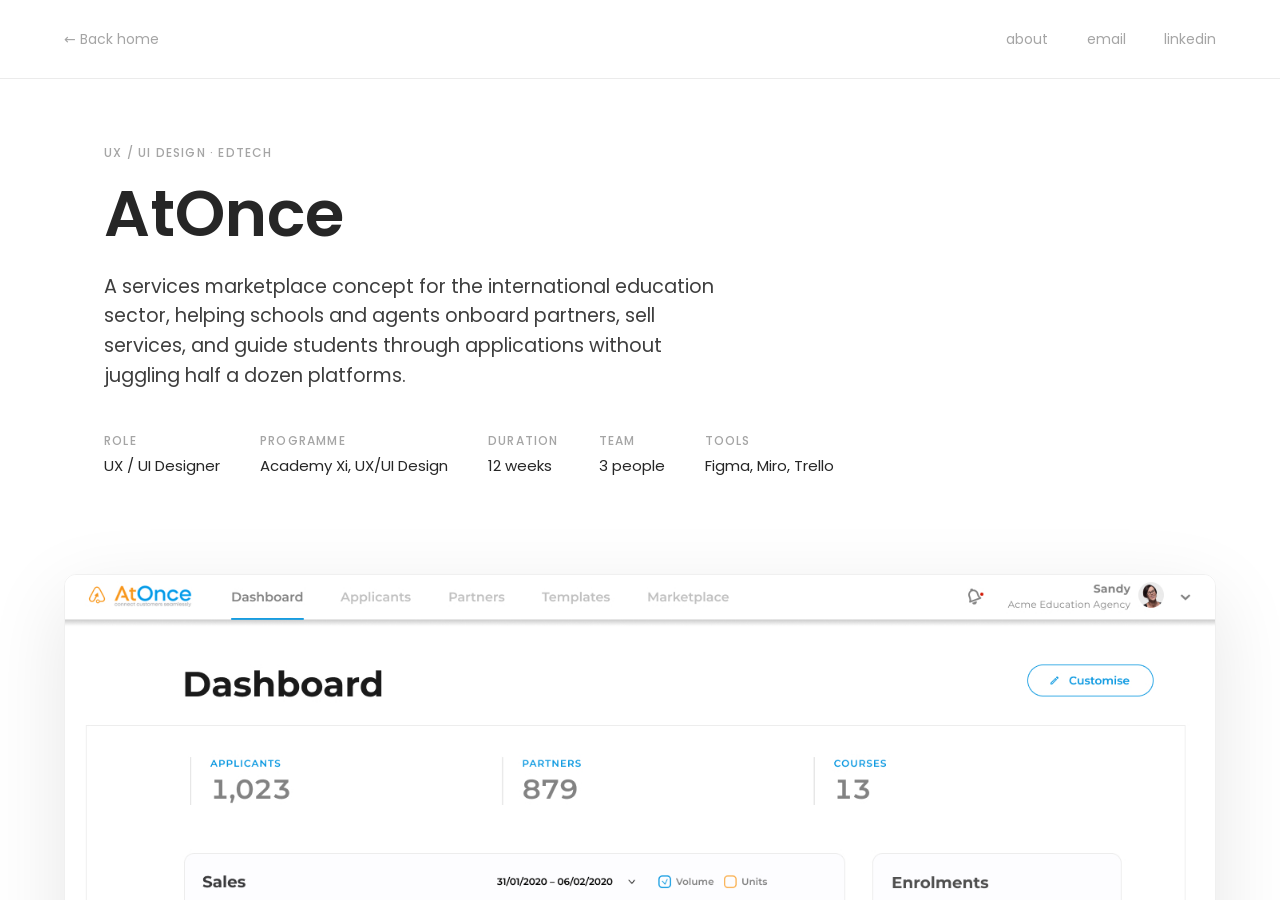
==== commit cc6dede1: "Remove resume link from site navigation. Drop the resume nav item from the homepage and case study h" ====
--- a/work/atonce/index.html
+++ b/work/atonce/index.html
@@ -24,7 +24,6 @@
         <a href="/index.html#about">about</a>
         <a href="mailto:jackalexmorgan@gmail.com">email</a>
         <a href="https://www.linkedin.com/in/jack-morgan-b9568921" target="_blank" rel="noopener noreferrer">linkedin</a>
-        <a href="/resume.pdf" target="_blank" rel="noopener noreferrer">resume</a>
       </nav>
     </header>
 
--- a/css/style.css
+++ b/css/style.css
@@ -747,11 +747,42 @@
 /* ─── About ─── */
 
 .about {
+  position: relative;
+  overflow: hidden;
   padding: 6rem var(--gutter) 8rem;
   border-top: 1px solid rgba(0, 0, 0, 0.06);
+  isolation: isolate;
+}
+
+.about__float {
+  position: absolute;
+  left: 0;
+  top: 0;
+  width: clamp(11.4rem, 26.4vw, 15.6rem);
+  height: clamp(11.4rem, 26.4vw, 15.6rem);
+  z-index: 1;
+  pointer-events: none;
+  opacity: 0;
+  transition: opacity 0.6s var(--ease);
+  will-change: transform;
+}
+
+.about__float.is-active {
+  opacity: 0.95;
+}
+
+.about__float img {
+  display: block;
+  width: 100%;
+  height: 100%;
+  object-fit: cover;
+  border-radius: 50%;
+  border: 3px solid #fff;
 }
 
 .about__inner {
+  position: relative;
+  z-index: 2;
   max-width: 720px;
   margin: 0 auto;
 }
@@ -765,9 +796,8 @@
   color: var(--text);
 }
 
-.about__heading em,
-.about__heading .text-highlight {
-  font-style: normal;
+.about__heading em {
+  font-style: italic;
 }
 
 .about p {
@@ -971,14 +1001,15 @@
 }
 
 .case-hero-image {
-  margin: 3rem var(--gutter) 0;
+  margin-top: 3rem;
+  margin-bottom: 0;
+  margin-left: auto;
+  margin-right: auto;
+  width: min(1200px, calc(100% - 2 * var(--gutter)));
   border-radius: 12px;
   overflow: hidden;
   box-shadow: 0 24px 80px rgba(0, 0, 0, 0.1);
   border: 1px solid rgba(0, 0, 0, 0.06);
-  max-width: 1200px;
-  margin-left: auto;
-  margin-right: auto;
 }
 
 .case-hero-image img {
@@ -1971,13 +2002,136 @@
   }
 }
 
+@media (max-width: 768px) {
+  :root {
+    --layout-gutter: clamp(1.75rem, 6.5vw, 2.5rem);
+  }
+
+  .hero__content {
+    text-align: center;
+    padding-inline: clamp(1rem, 5vw, 1.5rem);
+    box-sizing: border-box;
+  }
+
+  .hero__title {
+    text-align: center;
+  }
+
+  .hero__line {
+    display: inline;
+    text-align: center;
+  }
+
+  .hero__line + .hero__line {
+    margin-top: 0;
+  }
+
+  #hero-line-1-wrap {
+    display: block;
+  }
+
+  #hero-rotating {
+    display: inline;
+  }
+
+  #hero-design::after {
+    content: '\A';
+    white-space: pre;
+  }
+
+  .about__float {
+    display: none !important;
+  }
+
+  .case-hero {
+    padding-top: 3rem;
+    padding-bottom: 2rem;
+  }
+
+  .case-body {
+    padding-top: 3.5rem;
+    padding-bottom: 4rem;
+  }
+
+  /* Scroll-reveal on nested design blocks is unreliable in the panel on small screens */
+  .case-page .design-test .design-test__item.reveal,
+  .case-page .case-hero-image.reveal {
+    opacity: 1;
+    transform: none;
+  }
+
+  .block__frame--swap.block__frame--case,
+  .block__frame--swap.block__frame--wide {
+    position: relative;
+    width: 100%;
+    max-width: 100%;
+    height: auto;
+    aspect-ratio: 470 / 267;
+    min-height: 160px;
+  }
+
+  .block__frame--swap.block__frame--phone {
+    position: relative;
+    width: min(148px, 42vw);
+    height: auto;
+    aspect-ratio: 148 / 320;
+    min-height: 200px;
+  }
+
+  .block__frame--swap .block__frame__img--default,
+  .block__frame--swap .block__frame__img--hover {
+    object-fit: contain;
+    object-position: center;
+  }
+
+  .work .block.reveal {
+    opacity: 1;
+    transform: none;
+  }
+
+  .work .block {
+    min-height: auto;
+  }
+
+  .block--case-study .block__copy {
+    display: none;
+  }
+
+  .block::before {
+    display: none;
+  }
+
+  .block__frame--swap .block__frame__img--hover {
+    display: none;
+  }
+
+  .block.is-hover .block__frame--swap .block__frame__img--default,
+  .block:focus-visible .block__frame--swap .block__frame__img--default {
+    opacity: 1;
+  }
+
+  .block.is-hover .block__frame--swap .block__frame__img--hover,
+  .block:focus-visible .block__frame--swap .block__frame__img--hover {
+    opacity: 0;
+    transform: none;
+  }
+
+  .block.is-hover .block__frame,
+  .block:focus-visible .block__frame {
+    transform: none;
+  }
+}
+
 @media (max-width: 640px) {
   .hero {
-    padding-inline: clamp(1.75rem, 7vw, 2.5rem);
+    padding-inline: var(--gutter);
   }
 
   .hero__content {
-    padding-inline: 0.25rem;
+    width: 100%;
+    max-width: 100%;
+    padding-inline: clamp(1rem, 5vw, 1.5rem);
+    box-sizing: border-box;
   }
 
   .hero__title {
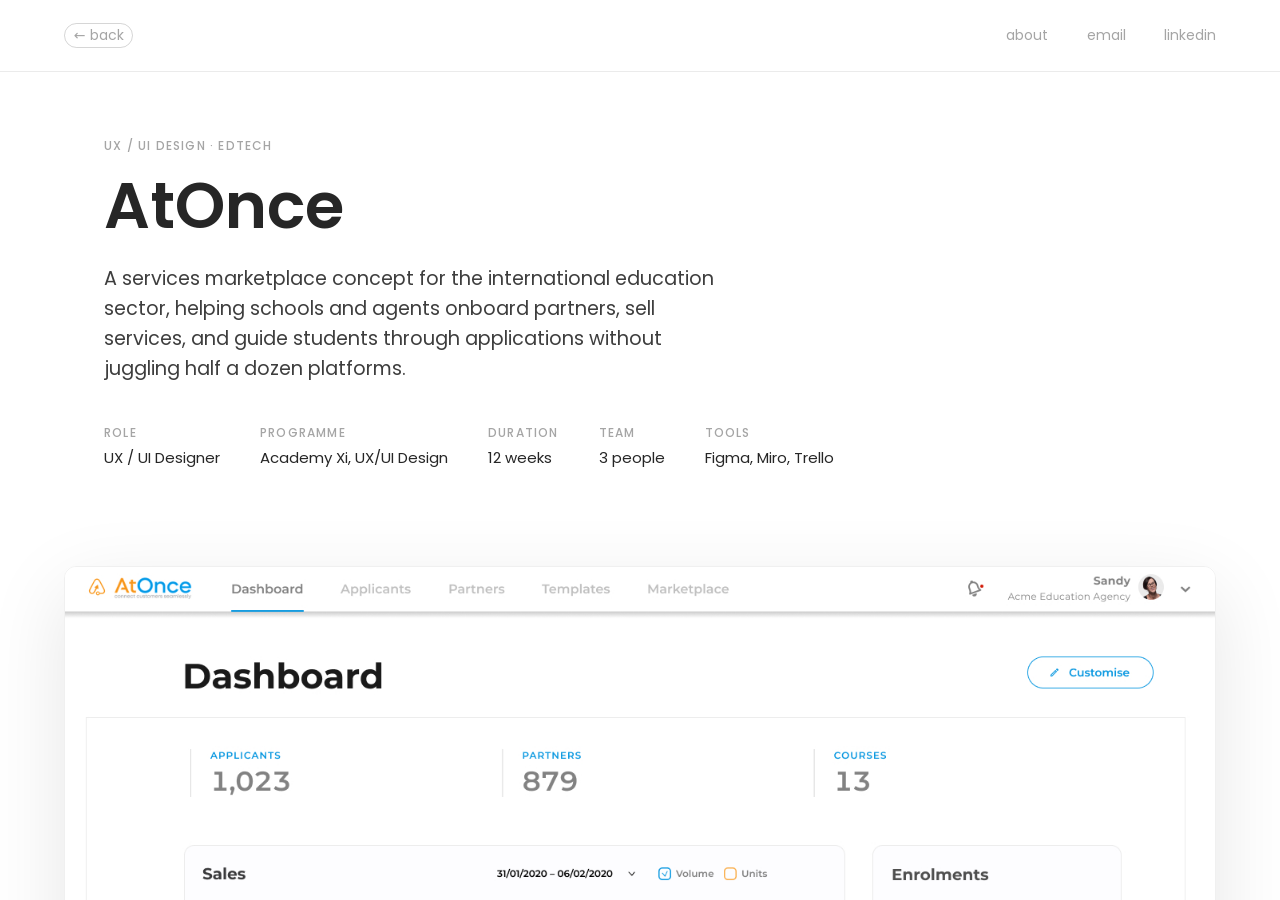
==== commit e6390923: "Refresh case study heroes, flow galleries, and Migrate highlight cards. Ship product hero logos and " ====
--- a/work/atonce/index.html
+++ b/work/atonce/index.html
@@ -11,7 +11,7 @@
   <link rel="preconnect" href="https://fonts.googleapis.com">
   <link rel="preconnect" href="https://fonts.gstatic.com" crossorigin>
   <link href="https://fonts.googleapis.com/css2?family=Poppins:wght@400;500;600&display=swap" rel="stylesheet">
-  <link rel="stylesheet" href="../../css/style.css">
+  <link rel="stylesheet" href="../../css/style.css?v=nav-72">
   <link rel="icon" href="data:image/svg+xml,<svg xmlns='http://www.w3.org/2000/svg' viewBox='0 0 100 100'><text y='.9em' font-size='90'>J</text></svg>">
 </head>
 <body>
@@ -19,7 +19,7 @@
     <div class="case-panel__scroll">
       <div class="case-page">
     <header class="case-header">
-      <a href="/index.html" class="case-back">← Back home</a>
+      <a href="/index.html" class="case-back">← back</a>
                   <nav class="site-header__nav" aria-label="Site navigation">
         <a href="/index.html#about">about</a>
         <a href="mailto:jackalexmorgan@gmail.com">email</a>
--- a/css/style.css
+++ b/css/style.css
@@ -200,7 +200,8 @@
   display: flex;
   align-items: center;
   justify-content: space-between;
-  padding: 1.75rem var(--gutter);
+  height: 72px;
+  padding: 0 var(--gutter);
   pointer-events: none;
   background: transparent;
   border-bottom: 1px solid transparent;
@@ -581,6 +582,19 @@
   top: 0;
 }
 
+.block__frame--aspect-portal {
+  height: auto;
+  aspect-ratio: 2880 / 1944;
+}
+
+.block__frame--wide.block__frame--aspect-portal {
+  height: auto;
+}
+
+.block__frame--swap.block__frame--aspect-portal .block__frame__img--default {
+  object-fit: contain;
+}
+
 .block.is-hover .block__frame,
 .block:focus-visible .block__frame {
   transform: scale(1.06);
@@ -590,8 +604,8 @@
   position: static;
   transform: none;
   flex-shrink: 0;
-  width: min(331px, 100%);
-  max-width: 331px;
+  width: min(460px, 100%);
+  max-width: 460px;
   padding: 0;
   display: flex;
   flex-direction: column;
@@ -599,6 +613,10 @@
   align-self: center;
 }
 
+.block--case-study .block__tags {
+  flex-wrap: nowrap;
+}
+
 .block--gallery {
   min-height: 600px;
 }
@@ -606,7 +624,7 @@
 .block__meta {
   display: flex;
   justify-content: space-between;
-  align-items: baseline;
+  align-items: center;
   gap: 10px;
   flex-shrink: 0;
 }
@@ -621,6 +639,144 @@
   font-size: 14px;
   color: var(--text-muted);
   transition: color 0.4s var(--ease);
+}
+
+.block__badges {
+  display: flex;
+  flex-wrap: wrap;
+  justify-content: flex-end;
+  gap: 8px;
+  flex-shrink: 0;
+}
+
+.block--featured {
+  padding: 16px 16px 33px;
+}
+
+.block--featured .block__meta {
+  align-items: flex-start;
+}
+
+.block__badge {
+  display: inline-flex;
+  align-items: center;
+  gap: 5px;
+  padding: 5px 10px 5px 8px;
+  border-radius: 999px;
+  font-size: 12px;
+  font-weight: 500;
+  line-height: 1;
+  letter-spacing: 0.01em;
+  transition: background-color 0.4s var(--ease), color 0.4s var(--ease);
+}
+
+.block__badge-icon {
+  width: 13px;
+  height: 13px;
+  flex-shrink: 0;
+}
+
+.block__badge--shipped {
+  background: #dff5e6;
+  color: #1f7a45;
+}
+
+.block__badge--case {
+  background: #f8ebc8;
+  color: #9a6b12;
+}
+
+.block__badge--prototype {
+  background: #ebe4ff;
+  color: #5b45b0;
+}
+
+.block__badge--passion {
+  background: #fde2e4;
+  color: #c23b4a;
+}
+
+.block.is-hover .block__badge--shipped,
+.block:focus-visible .block__badge--shipped {
+  background: rgba(255, 255, 255, 0.92);
+  color: #1f7a45;
+}
+
+.block.is-hover .block__badge--case,
+.block:focus-visible .block__badge--case {
+  background: rgba(255, 255, 255, 0.92);
+  color: #9a6b12;
+}
+
+.block.is-hover .block__badge--prototype,
+.block:focus-visible .block__badge--prototype {
+  background: rgba(255, 255, 255, 0.92);
+  color: #5b45b0;
+}
+
+.block.is-hover .block__badge--passion,
+.block:focus-visible .block__badge--passion {
+  background: rgba(255, 255, 255, 0.92);
+  color: #c23b4a;
+}
+
+.block__brand--logo {
+  display: inline-flex;
+  align-items: center;
+  gap: 8px;
+}
+
+.block__brand-logo {
+  display: block;
+  width: auto;
+  height: 22px;
+  transition: filter 0.4s var(--ease);
+}
+
+.block__brand-logo--zilo {
+  height: 16px;
+}
+
+.block.is-hover .block__brand-logo,
+.block:focus-visible .block__brand-logo {
+  filter: brightness(0) invert(1);
+}
+
+.block__brand-mark {
+  width: 22px;
+  height: 22px;
+  flex-shrink: 0;
+}
+
+.block__tags {
+  display: flex;
+  flex-wrap: wrap;
+  gap: 12px;
+  margin: 4px 0 0;
+  padding: 0;
+}
+
+.block__tag {
+  display: inline-flex;
+  align-items: center;
+  justify-content: center;
+  box-sizing: border-box;
+  padding: 5px 10px;
+  border: none;
+  border-radius: 999px;
+  background: #ececec;
+  font-size: 12px;
+  font-weight: 500;
+  line-height: 1;
+  color: #262626;
+  white-space: nowrap;
+  transition: background-color 0.4s var(--ease), color 0.4s var(--ease);
+}
+
+.block.is-hover .block__tag,
+.block:focus-visible .block__tag {
+  background: rgba(255, 255, 255, 0.22);
+  color: #fff;
 }
 
 .block:hover .block__label,
@@ -653,10 +809,17 @@
 
 .block__body--gallery {
   display: flex;
+  flex-direction: column;
   align-items: center;
   justify-content: center;
   grid-template-columns: unset;
+  gap: 1.25rem;
   padding: 0;
+}
+
+.block--gallery .block__tags {
+  justify-content: center;
+  margin: 0;
 }
 
 .block__media {
@@ -752,6 +915,7 @@
   padding: 6rem var(--gutter) 8rem;
   border-top: 1px solid rgba(0, 0, 0, 0.06);
   isolation: isolate;
+  scroll-margin-top: 72px;
 }
 
 .about__float {
@@ -886,6 +1050,21 @@
   .block:hover .block__frame {
     transform: none;
   }
+
+  .gallery-page-body--screen-hover .case-panel::before,
+  .case-panel--screen-hover::before {
+    transition: none;
+  }
+
+  .gallery-page-body--screen-hover.is-hover .case-panel::before,
+  .case-panel--screen-hover.is-hover::before {
+    clip-path: none;
+  }
+
+  .gallery-page__image--expandable:hover,
+  .gallery-page__image--expandable:focus-visible {
+    transform: none;
+  }
 }
 
 /* ─── Case panel ─── */
@@ -927,7 +1106,8 @@
 }
 
 .case-header {
-  padding: 1.75rem var(--gutter);
+  height: 72px;
+  padding: 0 var(--gutter);
   display: flex;
   justify-content: space-between;
   align-items: center;
@@ -939,20 +1119,232 @@
   z-index: 100;
 }
 
+.case-header__start {
+  display: flex;
+  align-items: center;
+  gap: 40px;
+  min-width: 0;
+}
+
+.case-header__logo {
+  display: block;
+  height: 20px;
+  width: auto;
+  object-fit: contain;
+  object-position: left center;
+}
+
+.case-header__logo-link {
+  display: block;
+  line-height: 0;
+  opacity: 0;
+  transform: translateY(4px);
+  pointer-events: none;
+  transition: opacity 0.25s var(--ease), transform 0.25s var(--ease);
+}
+
+.case-header--sticky-logo.is-logo-stuck .case-header__logo-link {
+  opacity: 1;
+  transform: translateY(0);
+  pointer-events: auto;
+}
+
 .case-back {
+  display: inline-flex;
+  align-items: center;
+  padding: 0.1rem 0.55rem;
+  border: 1px solid rgba(0, 0, 0, 0.16);
+  border-radius: 999px;
   font-size: 14px;
+  line-height: 1.4;
   color: var(--text-muted);
-  transition: color 0.3s;
+  transition: border-color 0.3s, color 0.3s;
 }
 
 .case-back:hover {
+  border-color: rgba(0, 0, 0, 0.32);
   color: var(--text);
+}
+
+.case-stats {
+  display: grid;
+  grid-template-columns: repeat(3, minmax(0, 1fr));
+  gap: 1rem;
+}
+
+.case-stat {
+  display: flex;
+  align-items: flex-start;
+  justify-content: space-between;
+  gap: 1rem;
+  padding: 1.15rem 1.2rem;
+  background: var(--bg-block);
+  border: 1px solid rgba(0, 0, 0, 0.04);
+  border-radius: 14px;
+}
+
+.case-stat__value {
+  font-family: var(--font-heading);
+  font-size: clamp(1.5rem, 2.4vw, 1.85rem);
+  font-weight: 600;
+  font-style: italic;
+  line-height: 1.1;
+  color: #2f9e8f;
+  margin: 0 0 0.35rem;
+}
+
+.case-stat__label {
+  margin: 0;
+  font-size: 0.8125rem;
+  line-height: 1.35;
+  color: var(--text-body);
+}
+
+.case-stat__icon {
+  display: inline-flex;
+  align-items: center;
+  justify-content: center;
+  width: 28px;
+  height: 28px;
+  flex-shrink: 0;
+  border: 1.5px solid rgba(0, 0, 0, 0.18);
+  border-radius: 50%;
+  color: var(--text-muted);
+}
+
+.case-stat__icon svg {
+  width: 14px;
+  height: 14px;
 }
 
 .case-hero {
   padding: 4rem var(--gutter) 3rem;
   max-width: 1200px;
   margin: 0 auto;
+}
+
+/* Product case heroes (Migrate, Recertifications) — must follow .case-hero */
+.case-hero.case-hero--product {
+  width: min(884px, calc(100% - 2 * var(--gutter)));
+  max-width: 884px;
+  margin-left: auto;
+  margin-right: auto;
+  padding: 90px 0 0;
+}
+
+.case-hero--product .case-hero__title-row {
+  display: flex;
+  align-items: flex-start;
+  justify-content: space-between;
+  gap: 1.25rem 1.5rem;
+  flex-wrap: wrap;
+  margin-bottom: 45px;
+}
+
+.case-hero--product .case-hero__product {
+  margin: 0;
+  max-width: none;
+  line-height: 0;
+  font-size: 0;
+}
+
+.case-hero--product .case-hero__logo-img {
+  display: block;
+  overflow: visible;
+}
+
+.case-page--migrate .case-hero__logo-img {
+  width: 307px;
+  height: 35.25px;
+}
+
+.case-page--recertifications .case-hero__logo-img {
+  width: 254px;
+  height: 48px;
+  max-width: min(254px, 100%);
+}
+
+.case-page--digital-hq .case-hero__product--lockup {
+  display: inline-flex;
+  align-items: center;
+  gap: 0.85rem;
+  font-size: 0;
+  line-height: 0;
+}
+
+.case-page--digital-hq .case-hero__logo-img {
+  width: 148px;
+  height: 36px;
+  max-width: min(148px, 42vw);
+}
+
+.case-page--digital-hq .case-hero__product-name {
+  font-family: var(--font-heading);
+  font-size: 28px;
+  font-weight: 400;
+  font-style: italic;
+  line-height: 1.1;
+  letter-spacing: -0.02em;
+  color: var(--text);
+  white-space: nowrap;
+}
+
+.case-hero--product .case-hero-sub {
+  max-width: none;
+  width: 100%;
+  margin-bottom: 2.5rem;
+  font-size: 18px;
+  line-height: 1.55;
+  color: var(--text);
+}
+
+.case-hero--product .case-stats {
+  gap: 2.25rem;
+}
+
+.case-hero--product .case-stat {
+  align-items: center;
+  padding: 20px 22px;
+  background: #f6f6f6;
+  border: none;
+  border-radius: 8px;
+}
+
+.case-hero--product .case-stat__value {
+  font-family: var(--font-sans);
+  font-size: 20px;
+  font-weight: 400;
+  font-style: normal;
+  color: #2f9e8f;
+  margin: 0 0 calc(0.2rem + 2px);
+}
+
+.case-hero--product .case-stat__label {
+  font-size: 0.8125rem;
+  color: var(--text-body);
+}
+
+.case-hero--product .case-stat__icon {
+  width: 30px;
+  height: 30px;
+  border: none;
+  border-radius: 0;
+  color: #989393;
+}
+
+.case-hero--product .case-stat__icon img,
+.case-hero--product .case-stat__icon svg {
+  width: 30px;
+  height: 30px;
+  display: block;
+}
+
+.case-page--product .case-hero-image {
+  width: min(var(--content-max), calc(100% - 2 * var(--gutter)));
+  margin-top: 70px;
+  border-radius: 16px;
+  border: none;
+  box-shadow: 0 18px 60px rgba(0, 0, 0, 0.12);
 }
 
 .case-hero-tag {
@@ -1012,8 +1404,16 @@
   border: 1px solid rgba(0, 0, 0, 0.06);
 }
 
-.case-hero-image img {
+.case-hero-image img,
+.case-hero-image video {
+  display: block;
   width: 100%;
+  height: auto;
+  border: none;
+  border-radius: 0;
+  box-shadow: none;
+  background: transparent;
+  max-height: none;
 }
 
 .case-body {
@@ -1565,15 +1965,55 @@
   grid-template-columns: minmax(0, 0.85fr) minmax(0, 1.15fr);
 }
 
+.gallery-page--cover {
+  padding: 2.5rem var(--gutter) 3rem;
+}
+
+.gallery-page__inner--cover {
+  grid-template-columns: minmax(0, 0.85fr) minmax(0, 1fr);
+  gap: clamp(4rem, 12vw, 9rem);
+  max-width: 1080px;
+  min-height: calc(100dvh - 7.5rem);
+}
+
+.gallery-page__inner--cover .gallery-page__logo {
+  width: 64px;
+  height: 64px;
+  margin-bottom: 1.35rem;
+}
+
+.gallery-page__inner--cover .gallery-page__title {
+  margin-bottom: 1.35rem;
+}
+
+.gallery-page__inner--cover .gallery-page__desc {
+  max-width: none;
+  line-height: 1.65;
+}
+
+.gallery-page__inner--cover .gallery-page__screen:has(.gallery-page__hint) {
+  margin-top: 56px;
+}
+
+.gallery-page__inner--cover .gallery-page__hint {
+  transform: translate(-50%, calc(-100% - 24px));
+}
+
 .gallery-page__back {
-  display: inline-block;
+  display: inline-flex;
+  align-items: center;
   margin-bottom: 2rem;
+  padding: 0.1rem 0.55rem;
+  border: 1px solid rgba(0, 0, 0, 0.16);
+  border-radius: 999px;
   font-size: 14px;
+  line-height: 1.4;
   color: var(--text-muted);
-  transition: color 0.3s var(--ease);
+  transition: border-color 0.3s var(--ease), color 0.3s var(--ease);
 }
 
 .gallery-page__back:hover {
+  border-color: rgba(0, 0, 0, 0.32);
   color: var(--text);
 }
 
@@ -1581,6 +2021,15 @@
   font-size: 14px;
   color: var(--text-muted);
   margin-bottom: 1rem;
+}
+
+.gallery-page__logo {
+  display: block;
+  width: 72px;
+  height: 72px;
+  margin-bottom: 1rem;
+  object-fit: contain;
+  object-position: left center;
 }
 
 .gallery-page__title {
@@ -1617,6 +2066,72 @@
   background: var(--bg-block);
   border-radius: 12px;
   min-height: clamp(420px, 62vh, 680px);
+}
+
+.gallery-page__flow--bare {
+  padding: 0;
+  background: transparent;
+  border-radius: 0;
+  min-height: 0;
+}
+
+.gallery-page__flow--bare .gallery-page__screen {
+  flex: 0 0 auto;
+  display: flex;
+  flex-direction: column;
+  align-items: center;
+  position: relative;
+  width: fit-content;
+  max-width: 100%;
+  gap: 12px;
+}
+
+.gallery-page__flow--bare .gallery-page__screen:has(.gallery-page__hint) {
+  margin-top: 48px;
+}
+
+.gallery-page__hint {
+  position: absolute;
+  top: 0;
+  left: 50%;
+  z-index: 2;
+  display: inline-flex;
+  align-items: center;
+  gap: 8px;
+  padding: 9px 14px 9px 11px;
+  border-radius: 999px;
+  background: #ececec;
+  font-size: 14px;
+  font-weight: 600;
+  line-height: 1;
+  color: #262626;
+  white-space: nowrap;
+  pointer-events: none;
+  transform: translate(-50%, calc(-100% - 14px));
+  transition: opacity 0.25s var(--ease);
+}
+
+.gallery-page__hint-icon {
+  width: 18px;
+  height: 18px;
+  flex-shrink: 0;
+  display: block;
+  object-fit: contain;
+}
+
+.gallery-page-body--screen-hover.is-hover .gallery-page__hint,
+.case-panel--screen-hover.is-hover .gallery-page__hint {
+  opacity: 0;
+}
+
+.gallery-page__flow--bare .gallery-page__screen:has(.gallery-page__image--expandable:hover),
+.gallery-page__flow--bare .gallery-page__screen:has(.gallery-page__image--expandable:focus-visible) {
+  transform: none;
+}
+
+.gallery-page__flow--bare .gallery-page__image--expandable:hover,
+.gallery-page__flow--bare .gallery-page__image--expandable:focus-visible {
+  transform: scale(1.12);
 }
 
 .gallery-page__screen {
@@ -1637,7 +2152,12 @@
   border-radius: 28px;
   box-shadow: 0 20px 50px rgba(0, 0, 0, 0.14);
   opacity: 1;
-  transition: opacity 0.25s var(--ease);
+  transform: scale(1);
+  transition: opacity 0.25s var(--ease), transform 0.35s var(--ease);
+}
+
+.gallery-page__image--no-frame {
+  box-shadow: none;
 }
 
 .gallery-page__image--wide {
@@ -1645,6 +2165,13 @@
   border-radius: 12px;
 }
 
+.gallery-page__image--portal {
+  width: 100%;
+  height: auto;
+  aspect-ratio: 2880 / 1944;
+  object-fit: contain;
+}
+
 .gallery-page__image--fading {
   opacity: 0;
 }
@@ -1653,13 +2180,115 @@
   cursor: zoom-in;
 }
 
+.gallery-page__image--expandable:hover,
+.gallery-page__image--expandable:focus-visible {
+  transform: scale(1.12);
+}
+
 body.has-floating-cursor .gallery-page__image--expandable {
   cursor: none;
+}
+
+/* Full-screen circular hover wipe (matches homepage tiles) */
+.gallery-page-body--screen-hover,
+.case-panel--screen-hover {
+  --hover-x: 50%;
+  --hover-y: 50%;
+  --hover-active-radius: 0px;
+  --screen-hover: #ee816c;
+}
+
+.gallery-page-body--screen-hover .case-panel,
+.case-panel--screen-hover {
+  overflow: hidden;
+}
+
+.gallery-page-body--screen-hover .case-panel::before,
+.case-panel--screen-hover::before {
+  content: '';
+  position: absolute;
+  inset: 0;
+  background: var(--screen-hover);
+  clip-path: circle(0px at var(--hover-x) var(--hover-y));
+  transition: clip-path 0.55s var(--ease);
+  z-index: 0;
+  pointer-events: none;
+}
+
+.gallery-page-body--screen-hover .case-panel__scroll,
+.case-panel--screen-hover > .case-panel__scroll {
+  position: relative;
+  z-index: 1;
+}
+
+.gallery-page-body--screen-hover.is-hover .case-panel::before,
+.case-panel--screen-hover.is-hover::before {
+  clip-path: circle(var(--hover-active-radius) at var(--hover-x) var(--hover-y));
+}
+
+.gallery-page-body--screen-hover.is-hover .case-header,
+.case-panel--screen-hover.is-hover .case-header {
+  background: transparent;
+  border-bottom-color: rgba(255, 255, 255, 0.22);
+  backdrop-filter: none;
+}
+
+.gallery-page-body--screen-hover.is-hover .case-back,
+.case-panel--screen-hover.is-hover .case-back {
+  border-color: rgba(255, 255, 255, 0.45);
+  color: #fff;
+}
+
+.gallery-page-body--screen-hover.is-hover .case-back:hover,
+.case-panel--screen-hover.is-hover .case-back:hover {
+  border-color: #fff;
+  color: #fff;
+}
+
+.gallery-page-body--screen-hover.is-hover .site-header__nav a,
+.case-panel--screen-hover.is-hover .site-header__nav a {
+  color: #fff;
+}
+
+.gallery-page-body--screen-hover.is-hover .gallery-page__title,
+.gallery-page-body--screen-hover.is-hover .gallery-page__desc,
+.gallery-page-body--screen-hover.is-hover .gallery-page__counter:not(.gallery-page__counter--badge),
+.case-panel--screen-hover.is-hover .gallery-page__title,
+.case-panel--screen-hover.is-hover .gallery-page__desc,
+.case-panel--screen-hover.is-hover .gallery-page__counter:not(.gallery-page__counter--badge) {
+  color: #fff;
+}
+
+.gallery-page-body--screen-hover.is-hover .gallery-page__flow .gallery-page__nav,
+.case-panel--screen-hover.is-hover .gallery-page__flow .gallery-page__nav,
+.gallery-page-body--screen-hover.is-hover .gallery-page__screen .gallery-page__counter--badge,
+.case-panel--screen-hover.is-hover .gallery-page__screen .gallery-page__counter--badge {
+  opacity: 0;
+  pointer-events: none;
 }
 
 .gallery-page__counter {
   font-size: 14px;
   color: var(--text-muted);
+}
+
+.gallery-page__counter--badge {
+  position: static;
+  left: auto;
+  bottom: auto;
+  z-index: auto;
+  margin: 0;
+  padding: 5px 10px;
+  border-radius: 999px;
+  background: #ececec;
+  font-size: 12px;
+  font-weight: 500;
+  line-height: 1;
+  color: #262626;
+  white-space: nowrap;
+  pointer-events: none;
+  transform: none;
+  transition: opacity 0.25s var(--ease);
 }
 
 .gallery-page__nav {
@@ -1675,7 +2304,7 @@
   background: #fff;
   color: var(--text);
   cursor: pointer;
-  transition: background 0.3s var(--ease), opacity 0.3s var(--ease);
+  transition: background 0.3s var(--ease), opacity 0.25s var(--ease);
 }
 
 .gallery-page__nav svg {
@@ -1708,7 +2337,7 @@
   display: flex;
   align-items: center;
   justify-content: center;
-  padding: clamp(1rem, 4vw, 2.5rem);
+  padding: clamp(1rem, 4vw, 2.5rem) clamp(4.5rem, 14vw, 11rem);
   opacity: 0;
   visibility: hidden;
   transition: opacity 0.3s var(--ease), visibility 0.3s var(--ease);
@@ -1746,7 +2375,15 @@
   align-items: center;
   justify-content: center;
   gap: clamp(0.75rem, 2vw, 1.5rem);
-  width: min(100%, 1200px);
+  width: min(100%, 920px);
+}
+
+.gallery-lightbox__media {
+  display: flex;
+  flex-direction: column;
+  align-items: center;
+  gap: 12px;
+  min-width: 0;
 }
 
 .gallery-lightbox__figure {
@@ -1757,10 +2394,29 @@
   min-width: 0;
 }
 
+.gallery-lightbox__nav {
+  position: relative;
+  z-index: 2;
+  flex-shrink: 0;
+}
+
+.gallery-lightbox__nav[hidden] {
+  visibility: hidden;
+  pointer-events: none;
+}
+
+.gallery-lightbox__counter {
+  pointer-events: none;
+}
+
+.gallery-lightbox__counter[hidden] {
+  display: none;
+}
+
 .gallery-lightbox__image {
   display: block;
   max-height: min(88vh, 900px);
-  max-width: min(88vw, 960px);
+  max-width: min(64vw, 720px);
   width: auto;
   height: auto;
   border-radius: 28px;
@@ -1768,7 +2424,7 @@
 }
 
 .gallery-lightbox__image--wide {
-  max-width: min(92vw, 1120px);
+  max-width: min(72vw, 860px);
   border-radius: 12px;
 }
 
@@ -1779,13 +2435,17 @@
 }
 
 @media (max-width: 720px) {
+  .gallery-lightbox {
+    padding: 1rem clamp(2.5rem, 12vw, 4rem);
+  }
+
   .gallery-lightbox__image {
     max-height: 78vh;
-    max-width: min(72vw, 960px);
+    max-width: min(58vw, 720px);
   }
 
   .gallery-lightbox__image--wide {
-    max-width: min(82vw, 1120px);
+    max-width: min(68vw, 860px);
   }
 }
 
@@ -1925,6 +2585,10 @@
     padding: 0 0.5rem;
   }
 
+  .block--case-study .block__tags {
+    flex-wrap: wrap;
+  }
+
   .block__frame--case {
     width: 100%;
     height: auto;
@@ -1943,6 +2607,10 @@
     aspect-ratio: 350 / 250;
   }
 
+  .block__frame--wide.block__frame--aspect-portal {
+    aspect-ratio: 2880 / 1944;
+  }
+
   .block__desc {
     max-width: none;
   }
@@ -1952,10 +2620,19 @@
   }
 
   .gallery-page__inner,
-  .gallery-page__inner--single {
+  .gallery-page__inner--single,
+  .gallery-page__inner--cover {
     grid-template-columns: 1fr;
     min-height: auto;
     gap: 2rem;
+  }
+
+  .gallery-page__inner--cover .gallery-page__logo {
+    margin-bottom: 1.35rem;
+  }
+
+  .gallery-page__inner--cover .gallery-page__screen:has(.gallery-page__hint) {
+    margin-top: 48px;
   }
 
   .gallery-page__flow {
@@ -2048,6 +2725,10 @@
     padding-bottom: 2rem;
   }
 
+  .case-stats {
+    grid-template-columns: 1fr;
+  }
+
   .case-body {
     padding-top: 3.5rem;
     padding-bottom: 4rem;
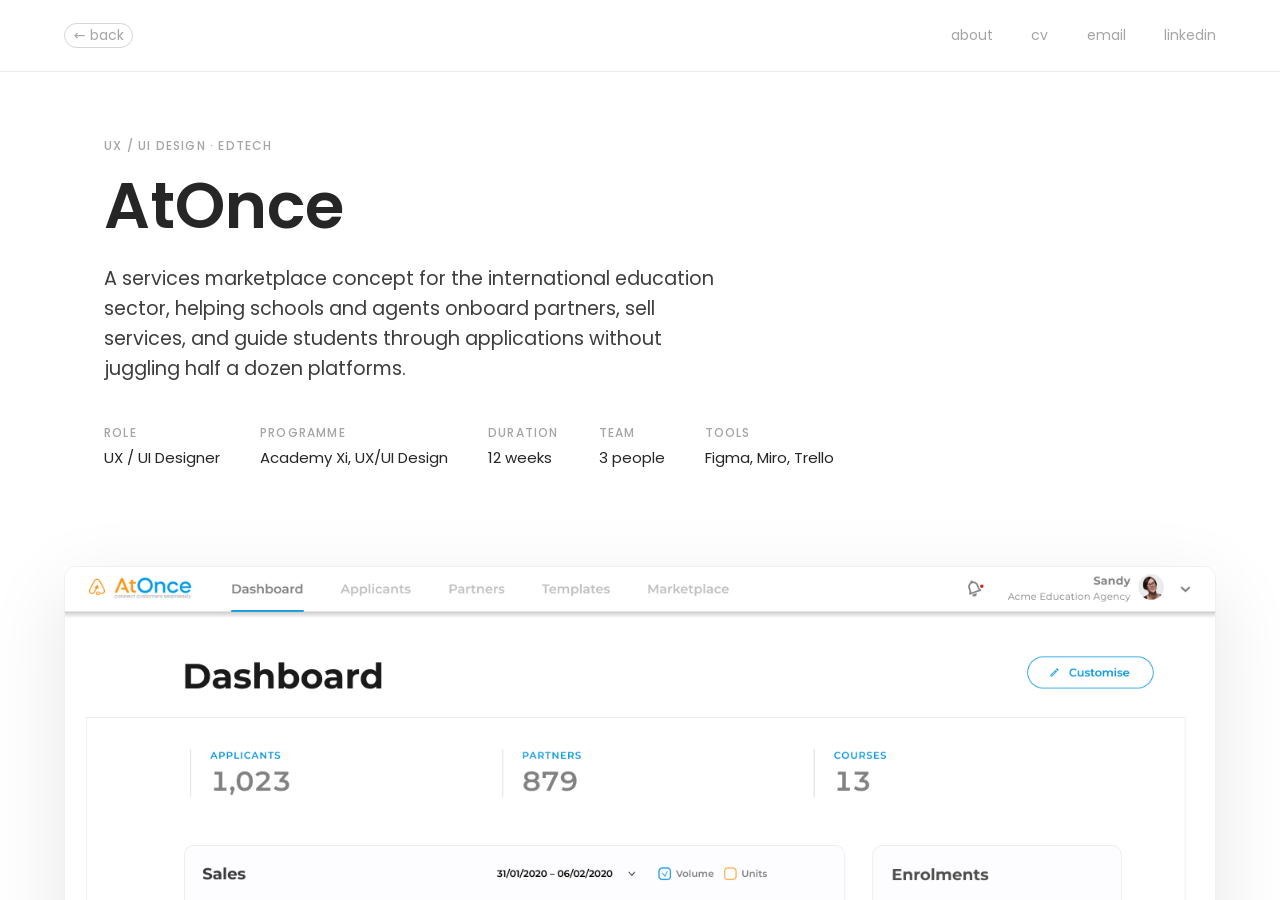
==== commit 4f774383: "Polish mobile tiles, connect nav, and Up Bank branding. Add mobile connect control and CV download, " ====
--- a/work/atonce/index.html
+++ b/work/atonce/index.html
@@ -11,7 +11,7 @@
   <link rel="preconnect" href="https://fonts.googleapis.com">
   <link rel="preconnect" href="https://fonts.gstatic.com" crossorigin>
   <link href="https://fonts.googleapis.com/css2?family=Poppins:wght@400;500;600&display=swap" rel="stylesheet">
-  <link rel="stylesheet" href="../../css/style.css?v=nav-72">
+  <link rel="stylesheet" href="../../css/style.css?v=connect-nav">
   <link rel="icon" href="data:image/svg+xml,<svg xmlns='http://www.w3.org/2000/svg' viewBox='0 0 100 100'><text y='.9em' font-size='90'>J</text></svg>">
 </head>
 <body>
@@ -21,10 +21,16 @@
     <header class="case-header">
       <a href="/index.html" class="case-back">← back</a>
                   <nav class="site-header__nav" aria-label="Site navigation">
-        <a href="/index.html#about">about</a>
-        <a href="mailto:jackalexmorgan@gmail.com">email</a>
-        <a href="https://www.linkedin.com/in/jack-morgan-b9568921" target="_blank" rel="noopener noreferrer">linkedin</a>
-      </nav>
+                  <a href="/index.html#about">about</a>
+                  <a href="/resume.pdf" download="Jack-Morgan-CV.pdf">cv</a>
+                  <div class="site-header__connect">
+                   <div class="site-header__connect-tray">
+                    <a href="mailto:jackalexmorgan@gmail.com">email</a>
+                    <a href="https://www.linkedin.com/in/jack-morgan-b9568921" target="_blank" rel="noopener noreferrer">linkedin</a>
+                   </div>
+                   <button type="button" class="site-header__connect-toggle" aria-expanded="false">connect</button>
+                  </div>
+                  </nav>
     </header>
 
     <section class="case-hero">
@@ -203,6 +209,7 @@
     </div>
   </div>
 <script src="../../js/cursor.js"></script>
+<script src="../../js/connect-nav.js"></script>
 <script src="../../js/case-panel.js"></script>
 </body>
 </html>
--- a/css/style.css
+++ b/css/style.css
@@ -229,7 +229,8 @@
   pointer-events: none;
 }
 
-.site-header a {
+.site-header a,
+.site-header__connect-toggle {
   pointer-events: auto;
 }
 
@@ -248,6 +249,32 @@
 .site-header__nav {
   display: flex;
   gap: clamp(1.25rem, 3vw, 2.5rem);
+  align-items: center;
+}
+
+.site-header__connect {
+  display: contents;
+}
+
+.site-header__connect-tray {
+  display: contents;
+}
+
+.site-header__connect-toggle {
+  display: none;
+  margin: 0;
+  padding: 0;
+  border: 0;
+  background: transparent;
+  font: inherit;
+  font-size: 14px;
+  color: var(--text-muted);
+  cursor: pointer;
+  transition: color 0.3s var(--ease);
+}
+
+.site-header__connect-toggle:hover {
+  color: var(--text);
 }
 
 .site-header--static {
@@ -266,10 +293,13 @@
 /* ─── Hero ─── */
 
 .hero {
+  position: sticky;
+  top: 0;
+  z-index: 0;
   min-height: 100dvh;
   height: 100dvh;
-  position: relative;
-  padding: 0 var(--gutter);
+  padding: 0;
+  overflow: hidden;
 }
 
 .hero__content {
@@ -277,8 +307,11 @@
   top: 50%;
   left: 50%;
   transform: translate(-50%, -50%);
-  max-width: 960px;
-  width: 100%;
+  transform-origin: center center;
+  box-sizing: border-box;
+  width: min(960px, calc(100% - 2 * var(--gutter)));
+  max-width: min(960px, calc(100% - 2 * var(--gutter)));
+  will-change: transform;
 }
 
 .hero__title {
@@ -330,6 +363,10 @@
   margin-left: 1px;
   vertical-align: -0.1em;
   animation: cursor-blink 0.7s step-end infinite;
+}
+
+.typewriter-glue {
+  white-space: nowrap;
 }
 
 @keyframes cursor-blink {
@@ -377,7 +414,10 @@
 /* ─── Work blocks ─── */
 
 .work {
+  position: relative;
+  z-index: 1;
   padding: 0 var(--gutter) 6rem;
+  background: var(--bg);
 }
 
 .work__inner {
@@ -416,6 +456,11 @@
   --block-hover: #6f56cc;
 }
 
+.block--case-study {
+  container-type: inline-size;
+  container-name: case-tile;
+}
+
 .block::before {
   content: '';
   position: absolute;
@@ -453,7 +498,12 @@
 
 .block--case-study .block__body {
   flex-direction: row;
-  gap: clamp(2.5rem, 8vw, 120px);
+  justify-content: center;
+  justify-content: safe center;
+  /* Shrink image↔copy gap as the tile narrows; floor at 1rem before stack */
+  gap: clamp(1rem, calc(100cqw - 32px - 470px - 460px), 7.5rem);
+  width: 100%;
+  min-width: 0;
 }
 
 .block--case-study-reverse .block__body {
@@ -462,9 +512,11 @@
 
 .block--case-study .block__media {
   position: static;
-  flex-shrink: 0;
-  width: auto;
-  max-width: none;
+  flex: 0 0 auto;
+  width: fit-content;
+  max-width: 100%;
+  /* Same vertical media inset as gallery tiles */
+  padding: 1.75rem 0;
 }
 
 .block__frame {
@@ -603,9 +655,10 @@
 .block--case-study .block__copy {
   position: static;
   transform: none;
-  flex-shrink: 0;
+  flex: 0 1 auto;
   width: min(460px, 100%);
   max-width: 460px;
+  min-width: 0;
   padding: 0;
   display: flex;
   flex-direction: column;
@@ -632,6 +685,13 @@
 .block__label {
   flex: 1;
   min-width: 0;
+  hyphens: auto;
+  -webkit-hyphens: auto;
+  overflow-wrap: break-word;
+}
+
+.block__label-short {
+  display: none;
 }
 
 .block__label,
@@ -766,7 +826,7 @@
   border-radius: 999px;
   background: #ececec;
   font-size: 12px;
-  font-weight: 500;
+  font-weight: 600;
   line-height: 1;
   color: #262626;
   white-space: nowrap;
@@ -911,11 +971,13 @@
 
 .about {
   position: relative;
+  z-index: 1;
   overflow: hidden;
   padding: 6rem var(--gutter) 8rem;
   border-top: 1px solid rgba(0, 0, 0, 0.06);
   isolation: isolate;
   scroll-margin-top: 72px;
+  background: var(--bg);
 }
 
 .about__float {
@@ -1030,6 +1092,10 @@
     opacity: 1;
     visibility: visible;
   }
+  .hero__content {
+    will-change: auto;
+    transform: translate(-50%, -50%) !important;
+  }
   .reveal {
     opacity: 1;
     transform: none;
@@ -1124,12 +1190,14 @@
   align-items: center;
   gap: 40px;
   min-width: 0;
+  flex: 1;
 }
 
 .case-header__logo {
   display: block;
   height: 20px;
   width: auto;
+  max-width: 100%;
   object-fit: contain;
   object-position: left center;
 }
@@ -1137,6 +1205,8 @@
 .case-header__logo-link {
   display: block;
   line-height: 0;
+  min-width: 0;
+  overflow: hidden;
   opacity: 0;
   transform: translateY(4px);
   pointer-events: none;
@@ -1152,12 +1222,14 @@
 .case-back {
   display: inline-flex;
   align-items: center;
+  flex-shrink: 0;
   padding: 0.1rem 0.55rem;
   border: 1px solid rgba(0, 0, 0, 0.16);
   border-radius: 999px;
   font-size: 14px;
   line-height: 1.4;
   color: var(--text-muted);
+  white-space: nowrap;
   transition: border-color 0.3s, color 0.3s;
 }
 
@@ -1299,34 +1371,43 @@
 }
 
 .case-hero--product .case-stats {
-  gap: 2.25rem;
+  gap: 30px;
 }
 
 .case-hero--product .case-stat {
   align-items: center;
-  padding: 20px 22px;
+  padding: 14px 20px;
   background: #f6f6f6;
   border: none;
-  border-radius: 8px;
+  border-radius: 12px;
+}
+
+.case-hero--product .case-stat__copy {
+  display: flex;
+  flex-direction: column;
+  gap: 4px;
 }
 
 .case-hero--product .case-stat__value {
   font-family: var(--font-sans);
-  font-size: 20px;
+  font-size: 19px;
   font-weight: 400;
   font-style: normal;
-  color: #2f9e8f;
-  margin: 0 0 calc(0.2rem + 2px);
+  line-height: 1.2;
+  color: #39977E;
+  margin: 0;
 }
 
 .case-hero--product .case-stat__label {
-  font-size: 0.8125rem;
+  font-size: 13px;
+  line-height: 1.2;
   color: var(--text-body);
+  margin: 0;
 }
 
 .case-hero--product .case-stat__icon {
-  width: 30px;
-  height: 30px;
+  width: 25px;
+  height: 25px;
   border: none;
   border-radius: 0;
   color: #989393;
@@ -1334,8 +1415,8 @@
 
 .case-hero--product .case-stat__icon img,
 .case-hero--product .case-stat__icon svg {
-  width: 30px;
-  height: 30px;
+  width: 25px;
+  height: 25px;
   display: block;
 }
 
@@ -1662,27 +1743,24 @@
 }
 
 .outcome-card {
-  background: var(--text);
-  color: #fff;
-  border-radius: 12px;
-  padding: 1.75rem;
+  background: #f6f6f6;
+  color: var(--text);
+  border-radius: 8px;
+  padding: 20px 22px;
 }
 
 .outcome-card h3 {
   font-family: var(--font-heading);
   font-size: 1.25rem;
   font-weight: 600;
+  color: var(--text);
   margin-bottom: 0.75rem;
 }
 
 .outcome-card p {
-  color: rgba(255, 255, 255, 0.7);
+  color: var(--text-body);
   font-size: 0.9375rem;
   margin-bottom: 0;
-}
-
-.outcome-grid--recertifications .outcome-card {
-  background: #6f56cc;
 }
 
 .design-test {
@@ -1989,6 +2067,7 @@
 .gallery-page__inner--cover .gallery-page__desc {
   max-width: none;
   line-height: 1.65;
+  margin-bottom: 1.75rem;
 }
 
 .gallery-page__inner--cover .gallery-page__screen:has(.gallery-page__hint) {
@@ -2046,6 +2125,7 @@
   line-height: 1.7;
   color: var(--text-block-muted);
   max-width: 38ch;
+  margin-bottom: 1.5rem;
 }
 
 .gallery-page__viewer {
@@ -2195,7 +2275,7 @@
   --hover-x: 50%;
   --hover-y: 50%;
   --hover-active-radius: 0px;
-  --screen-hover: #ee816c;
+  --screen-hover: #FF705C;
 }
 
 .gallery-page-body--screen-hover .case-panel,
@@ -2330,6 +2410,67 @@
   max-width: min(820px, 100%);
 }
 
+/* Desktop galleries: fit the viewport, no page scroll */
+@media (min-width: 769px) {
+  .gallery-page-body,
+  .gallery-page-body .case-panel {
+    height: 100dvh;
+    overflow: hidden;
+  }
+
+  .case-panel__scroll:has(.gallery-page),
+  .gallery-page-body .case-panel__scroll {
+    overflow: hidden;
+    height: 100%;
+  }
+
+  .case-page:has(.gallery-page),
+  .gallery-page-body .case-page {
+    height: 100%;
+    min-height: 0;
+    display: flex;
+    flex-direction: column;
+  }
+
+  .case-page:has(.gallery-page) > .gallery-page,
+  .gallery-page-body .gallery-page {
+    flex: 1 1 auto;
+    min-height: 0;
+    display: flex;
+    align-items: center;
+    padding-top: clamp(1.25rem, 3vh, 2.5rem);
+    padding-bottom: clamp(1.25rem, 3vh, 2.5rem);
+  }
+
+  .case-page:has(.gallery-page) .gallery-page__inner,
+  .gallery-page-body .gallery-page__inner {
+    min-height: 0;
+    height: 100%;
+    width: 100%;
+    align-content: center;
+  }
+
+  .case-page:has(.gallery-page) .gallery-page__flow,
+  .gallery-page-body .gallery-page__flow {
+    min-height: 0;
+  }
+
+  .case-page:has(.gallery-page) .gallery-page__image,
+  .gallery-page-body .gallery-page__image {
+    max-height: min(68dvh, 640px);
+  }
+
+  .case-page:has(.gallery-page) .gallery-page__image--wide,
+  .gallery-page-body .gallery-page__image--wide {
+    max-height: min(62dvh, 580px);
+  }
+
+  .case-page:has(.gallery-page) .gallery-page__flow--bare .gallery-page__image,
+  .gallery-page-body .gallery-page__flow--bare .gallery-page__image {
+    max-height: min(64dvh, 620px);
+  }
+}
+
 .gallery-lightbox {
   position: fixed;
   inset: 0;
@@ -2337,7 +2478,7 @@
   display: flex;
   align-items: center;
   justify-content: center;
-  padding: clamp(1rem, 4vw, 2.5rem) clamp(4.5rem, 14vw, 11rem);
+  padding: clamp(1rem, 4vw, 2.5rem) clamp(6rem, 18vw, 14rem);
   opacity: 0;
   visibility: hidden;
   transition: opacity 0.3s var(--ease), visibility 0.3s var(--ease);
@@ -2375,7 +2516,7 @@
   align-items: center;
   justify-content: center;
   gap: clamp(0.75rem, 2vw, 1.5rem);
-  width: min(100%, 920px);
+  width: min(100%, 780px);
 }
 
 .gallery-lightbox__media {
@@ -2416,7 +2557,7 @@
 .gallery-lightbox__image {
   display: block;
   max-height: min(88vh, 900px);
-  max-width: min(64vw, 720px);
+  max-width: min(52vw, 620px);
   width: auto;
   height: auto;
   border-radius: 28px;
@@ -2424,7 +2565,7 @@
 }
 
 .gallery-lightbox__image--wide {
-  max-width: min(72vw, 860px);
+  max-width: min(60vw, 740px);
   border-radius: 12px;
 }
 
@@ -2436,16 +2577,37 @@
 
 @media (max-width: 720px) {
   .gallery-lightbox {
-    padding: 1rem clamp(2.5rem, 12vw, 4rem);
+    padding: 1rem 0.5rem;
+  }
+
+  .gallery-lightbox__stage {
+    width: 100%;
+    max-width: none;
+    gap: 0;
+  }
+
+  .gallery-lightbox__nav {
+    position: absolute;
+    top: 50%;
+    transform: translateY(-50%);
+    z-index: 3;
+  }
+
+  .gallery-lightbox__nav--prev {
+    left: 0.5rem;
+  }
+
+  .gallery-lightbox__nav--next {
+    right: 0.5rem;
   }
 
   .gallery-lightbox__image {
     max-height: 78vh;
-    max-width: min(58vw, 720px);
+    max-width: min(68vw, 620px);
   }
 
   .gallery-lightbox__image--wide {
-    max-width: min(68vw, 860px);
+    max-width: min(72vw, 740px);
   }
 }
 
@@ -2542,14 +2704,6 @@
   box-shadow: 0 12px 40px rgba(0, 0, 0, 0.08);
 }
 
-.outcome-grid--migrate .outcome-card {
-  background: #6f56cc;
-}
-
-.outcome-grid--digital-hq .outcome-card {
-  background: #2066ad;
-}
-
 .case-page--editorial .design-test__media {
   background: var(--bg-block);
   border: 1px solid rgba(0, 0, 0, 0.06);
@@ -2562,6 +2716,84 @@
   box-shadow: none;
 }
 
+/* Case-study tiles: shrink gap, then stack — keep 470px image and text while they fit */
+@container case-tile (max-width: 952px) {
+  .block__body {
+    flex-direction: column !important;
+    align-items: center;
+    justify-content: center;
+    gap: 30px !important;
+    /* Same top/bottom air as gallery tiles (~89px / ~82px around the content) */
+    padding: 4.8125rem 0 3.0625rem !important;
+  }
+
+  .block__copy {
+    flex: 0 1 auto;
+    width: 100%;
+    max-width: 460px;
+    min-width: 0;
+    text-align: center;
+    align-items: center;
+  }
+
+  .block__tags {
+    flex-wrap: wrap;
+    justify-content: center;
+  }
+
+  .block__media {
+    width: fit-content !important;
+    max-width: 100%;
+    flex: 0 0 auto;
+    padding: 0 !important;
+  }
+
+  .block__frame.block__frame--case {
+    width: 470px;
+    max-width: 100%;
+    height: auto;
+    aspect-ratio: 470 / 267;
+  }
+}
+
+/* Drop title/description only when the tile can no longer fit copy under the image */
+@container case-tile (max-width: 420px) {
+  .block__body {
+    /*
+      Match gallery insets:
+      - image from meta: ~87px (12 gap + 47 pad + 28 media pad)
+      - badges to tile bottom: ~72px (39 pad + 33 block pad)
+    */
+    flex: 0 0 auto !important;
+    min-height: 0 !important;
+    margin: 0 !important;
+    justify-content: flex-start !important;
+    padding: 2.9375rem 0 2.4375rem !important;
+    gap: 1.25rem !important;
+  }
+
+  .block__media {
+    padding: 1.75rem !important;
+  }
+
+  .block__copy {
+    display: contents;
+  }
+
+  .block__brand,
+  .block__title,
+  .block__desc {
+    display: none;
+  }
+
+  .block__tags {
+    display: flex;
+    justify-content: center;
+    flex-wrap: wrap;
+    margin: 0;
+  }
+}
+
 /* ─── Responsive ─── */
 
 @media (max-width: 900px) {
@@ -2569,30 +2801,18 @@
     min-height: auto;
   }
 
-  .block--case-study .block__body {
+  .block--gallery {
+    min-height: 600px;
+  }
+
+  .block--case-study {
+    min-height: 600px;
+  }
+
+  .block--gallery .block__body {
     flex-direction: column;
     gap: 2rem;
     padding: 1rem 0 0.5rem;
-  }
-
-  .block--case-study-reverse .block__body {
-    flex-direction: column;
-  }
-
-  .block--case-study .block__copy {
-    width: 100%;
-    max-width: none;
-    padding: 0 0.5rem;
-  }
-
-  .block--case-study .block__tags {
-    flex-wrap: wrap;
-  }
-
-  .block__frame--case {
-    width: 100%;
-    height: auto;
-    aspect-ratio: 470 / 267;
   }
 
   .block__frame--phone {
@@ -2632,7 +2852,19 @@
   }
 
   .gallery-page__inner--cover .gallery-page__screen:has(.gallery-page__hint) {
-    margin-top: 48px;
+    margin-top: 40px;
+  }
+
+  .gallery-page__hint {
+    gap: 6px;
+    padding: 6px 10px 6px 8px;
+    font-size: 12px;
+    transform: translate(-50%, calc(-100% - 10px));
+  }
+
+  .gallery-page__hint-icon {
+    width: 14px;
+    height: 14px;
   }
 
   .gallery-page__flow {
@@ -2684,19 +2916,42 @@
     --layout-gutter: clamp(1.75rem, 6.5vw, 2.5rem);
   }
 
+  .block__label-full {
+    display: none;
+  }
+
+  .block__label-short {
+    display: inline;
+  }
+
+  .case-header__start {
+    gap: 12px;
+  }
+
+  .case-header {
+    padding-inline: max(var(--gutter), 1rem);
+  }
+
+  .case-header .site-header__nav {
+    flex-shrink: 0;
+  }
+
+  .case-header--sticky-logo .case-header__logo-link,
+  .case-header--sticky-logo.is-logo-stuck .case-header__logo-link {
+    display: none;
+  }
+
   .hero__content {
-    text-align: center;
-    padding-inline: clamp(1rem, 5vw, 1.5rem);
-    box-sizing: border-box;
+    text-align: left;
   }
 
   .hero__title {
-    text-align: center;
+    text-align: left;
   }
 
   .hero__line {
     display: inline;
-    text-align: center;
+    text-align: left;
   }
 
   .hero__line + .hero__line {
@@ -2727,6 +2982,10 @@
 
   .case-stats {
     grid-template-columns: 1fr;
+  }
+
+  .case-hero--product .case-stats {
+    gap: 12px;
   }
 
   .case-body {
@@ -2741,7 +3000,15 @@
     transform: none;
   }
 
-  .block__frame--swap.block__frame--case,
+  .block__frame--swap.block__frame--case {
+    position: relative;
+    width: 470px;
+    max-width: 100%;
+    height: auto;
+    aspect-ratio: 470 / 267;
+    min-height: 160px;
+  }
+
   .block__frame--swap.block__frame--wide {
     position: relative;
     width: 100%;
@@ -2774,8 +3041,42 @@
     min-height: auto;
   }
 
+  .work .block--gallery {
+    min-height: 600px;
+  }
+
+  .work .block--case-study {
+    min-height: 600px;
+  }
+
+  /* No-text case tiles: size to content so top/bottom insets match gallery exactly */
+  @media (max-width: 480px) {
+    .work .block--case-study {
+      min-height: auto;
+    }
+  }
+
+  .block--case-study .block__body {
+    flex-direction: column;
+    align-items: center;
+    justify-content: center;
+    gap: 30px;
+    flex: 1 1 auto;
+    padding: 0;
+    min-height: 0;
+  }
+
   .block--case-study .block__copy {
-    display: none;
+    width: 100%;
+    max-width: 460px;
+    text-align: center;
+    align-items: center;
+  }
+
+  .block--case-study .block__tags {
+    display: flex;
+    justify-content: center;
+    flex-wrap: wrap;
   }
 
   .block::before {
@@ -2804,17 +3105,6 @@
 }
 
 @media (max-width: 640px) {
-  .hero {
-    padding-inline: var(--gutter);
-  }
-
-  .hero__content {
-    width: 100%;
-    max-width: 100%;
-    padding-inline: clamp(1rem, 5vw, 1.5rem);
-    box-sizing: border-box;
-  }
-
   .hero__title {
     font-size: clamp(1.625rem, 6.75vw, 2rem);
     line-height: 1.5;
@@ -2824,13 +3114,73 @@
     gap: 1rem;
   }
 
-  .site-header__nav a:not(:last-child) {
-    display: none;
-  }
-
-  .site-header__nav a[href="mailto:jackalexmorgan@gmail.com"],
-  .site-header__nav a[href="#about"],
-  .site-header__nav a[href="/index.html#about"] {
+  .site-header__connect {
+    display: inline-flex;
+    align-items: center;
+    flex-direction: row;
+    position: relative;
+  }
+
+  .site-header__connect-toggle {
     display: inline;
-  }
-}
+    position: relative;
+    z-index: 1;
+  }
+
+  .site-header__connect.is-open .site-header__connect-toggle {
+    color: var(--text);
+  }
+
+  .site-header__connect-tray {
+    display: flex;
+    align-items: center;
+    gap: 1rem;
+    max-width: 0;
+    margin-right: 0;
+    overflow: hidden;
+    opacity: 0;
+    pointer-events: none;
+    white-space: nowrap;
+    transition:
+      max-width 0.45s var(--ease),
+      margin-right 0.45s var(--ease),
+      opacity 0.3s var(--ease);
+  }
+
+  .site-header__connect.is-open .site-header__connect-tray {
+    max-width: 11rem;
+    margin-right: 1rem;
+    opacity: 1;
+    pointer-events: auto;
+  }
+
+  .site-header__nav > a[href="#about"],
+  .site-header__nav > a[href="/index.html#about"],
+  .site-header__nav > a[href="/resume.pdf"],
+  .site-header__nav > a[download] {
+    display: inline;
+    transition:
+      opacity 0.3s var(--ease),
+      transform 0.35s var(--ease),
+      max-width 0.35s var(--ease),
+      margin 0.35s var(--ease);
+    max-width: 5rem;
+    overflow: hidden;
+    white-space: nowrap;
+  }
+
+  .site-header__nav.is-connect-open {
+    gap: 0;
+  }
+
+  .site-header__nav.is-connect-open > a[href="#about"],
+  .site-header__nav.is-connect-open > a[href="/index.html#about"],
+  .site-header__nav.is-connect-open > a[href="/resume.pdf"],
+  .site-header__nav.is-connect-open > a[download] {
+    opacity: 0;
+    transform: translateX(6px);
+    max-width: 0;
+    margin: 0;
+    pointer-events: none;
+  }
+}
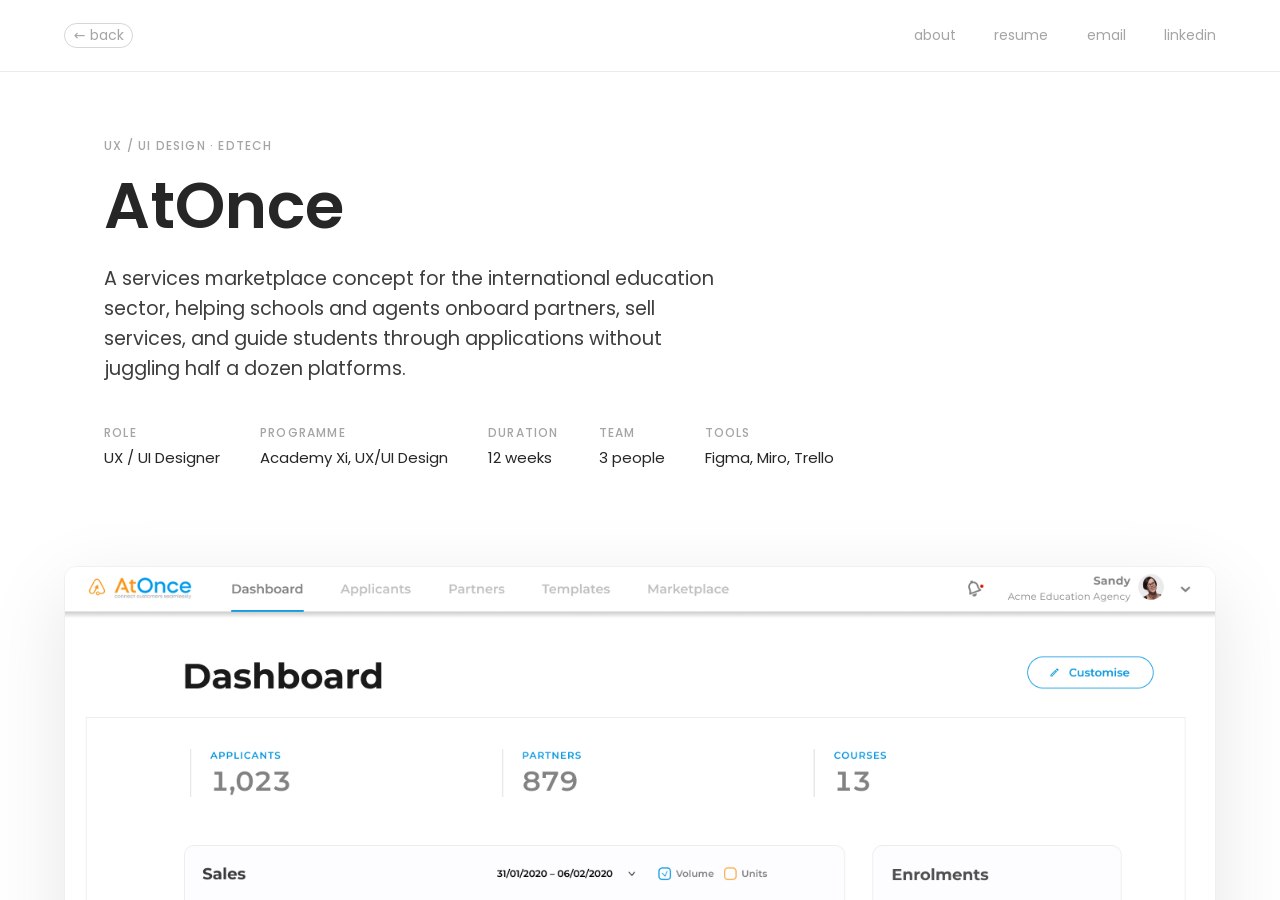
==== commit 5bc54b60: "Update project copy, rename CV to Resume, and align case carousel nav spacing. Co-authored-by: Curso" ====
--- a/work/atonce/index.html
+++ b/work/atonce/index.html
@@ -11,7 +11,7 @@
   <link rel="preconnect" href="https://fonts.googleapis.com">
   <link rel="preconnect" href="https://fonts.gstatic.com" crossorigin>
   <link href="https://fonts.googleapis.com/css2?family=Poppins:wght@400;500;600&display=swap" rel="stylesheet">
-  <link rel="stylesheet" href="../../css/style.css?v=connect-nav">
+  <link rel="stylesheet" href="../../css/style.css?v=case-gallery-nav">
   <link rel="icon" href="data:image/svg+xml,<svg xmlns='http://www.w3.org/2000/svg' viewBox='0 0 100 100'><text y='.9em' font-size='90'>J</text></svg>">
 </head>
 <body>
@@ -22,7 +22,7 @@
       <a href="/index.html" class="case-back">← back</a>
                   <nav class="site-header__nav" aria-label="Site navigation">
                   <a href="/index.html#about">about</a>
-                  <a href="/resume.pdf" download="Jack-Morgan-CV.pdf">cv</a>
+                  <a href="/resume.pdf" download="Jack-Morgan-Resume.pdf">resume</a>
                   <div class="site-header__connect">
                    <div class="site-header__connect-tray">
                     <a href="mailto:jackalexmorgan@gmail.com">email</a>
@@ -209,7 +209,7 @@
     </div>
   </div>
 <script src="../../js/cursor.js"></script>
-<script src="../../js/connect-nav.js"></script>
+<script src="../../js/connect-nav.js?v=connect-nav-all"></script>
 <script src="../../js/case-panel.js"></script>
 </body>
 </html>
--- a/css/style.css
+++ b/css/style.css
@@ -17,6 +17,7 @@
   --layout-gutter: clamp(1.5rem, 5vw, 5rem);
   --gutter: var(--layout-gutter);
   --work-screenshot-shadow: 0 4px 32px rgba(0, 0, 0, 0.2);
+  --gallery-nav-gap: clamp(0.75rem, 2vw, 1.5rem);
 }
 
 *,
@@ -2140,7 +2141,7 @@
   display: flex;
   align-items: center;
   justify-content: center;
-  gap: clamp(0.75rem, 2vw, 1.5rem);
+  gap: var(--gallery-nav-gap);
   width: 100%;
   padding: clamp(1.5rem, 4vw, 2.5rem);
   background: var(--bg-block);
@@ -2515,7 +2516,7 @@
   display: flex;
   align-items: center;
   justify-content: center;
-  gap: clamp(0.75rem, 2vw, 1.5rem);
+  gap: var(--gallery-nav-gap);
   width: min(100%, 780px);
 }
 
@@ -2668,16 +2669,18 @@
 }
 
 .case-gallery__flow {
-  display: grid;
-  grid-template-columns: auto 1fr auto;
+  display: flex;
   align-items: center;
-  gap: 0.75rem;
+  justify-content: center;
+  gap: var(--gallery-nav-gap);
+  width: 100%;
 }
 
 .case-gallery__screen {
   margin: 0;
   display: flex;
   justify-content: center;
+  min-width: 0;
 }
 
 .case-gallery__screen .gallery-page__image {
@@ -3110,6 +3113,17 @@
     line-height: 1.5;
   }
 
+  .about__meta {
+    display: grid;
+    grid-template-columns: 1fr 1fr;
+    column-gap: 1.5rem;
+    row-gap: 1.5rem;
+  }
+
+  .about__meta > div:first-child {
+    grid-column: 1 / -1;
+  }
+
   .site-header__nav {
     gap: 1rem;
   }
@@ -3154,10 +3168,9 @@
     pointer-events: auto;
   }
 
-  .site-header__nav > a[href="#about"],
-  .site-header__nav > a[href="/index.html#about"],
-  .site-header__nav > a[href="/resume.pdf"],
-  .site-header__nav > a[download] {
+  /* about + resume are always the first two direct nav children */
+  .site-header__nav > a:nth-child(1),
+  .site-header__nav > a:nth-child(2) {
     display: inline;
     transition:
       opacity 0.3s var(--ease),
@@ -3173,10 +3186,8 @@
     gap: 0;
   }
 
-  .site-header__nav.is-connect-open > a[href="#about"],
-  .site-header__nav.is-connect-open > a[href="/index.html#about"],
-  .site-header__nav.is-connect-open > a[href="/resume.pdf"],
-  .site-header__nav.is-connect-open > a[download] {
+  .site-header__nav.is-connect-open > a:nth-child(1),
+  .site-header__nav.is-connect-open > a:nth-child(2) {
     opacity: 0;
     transform: translateX(6px);
     max-width: 0;
